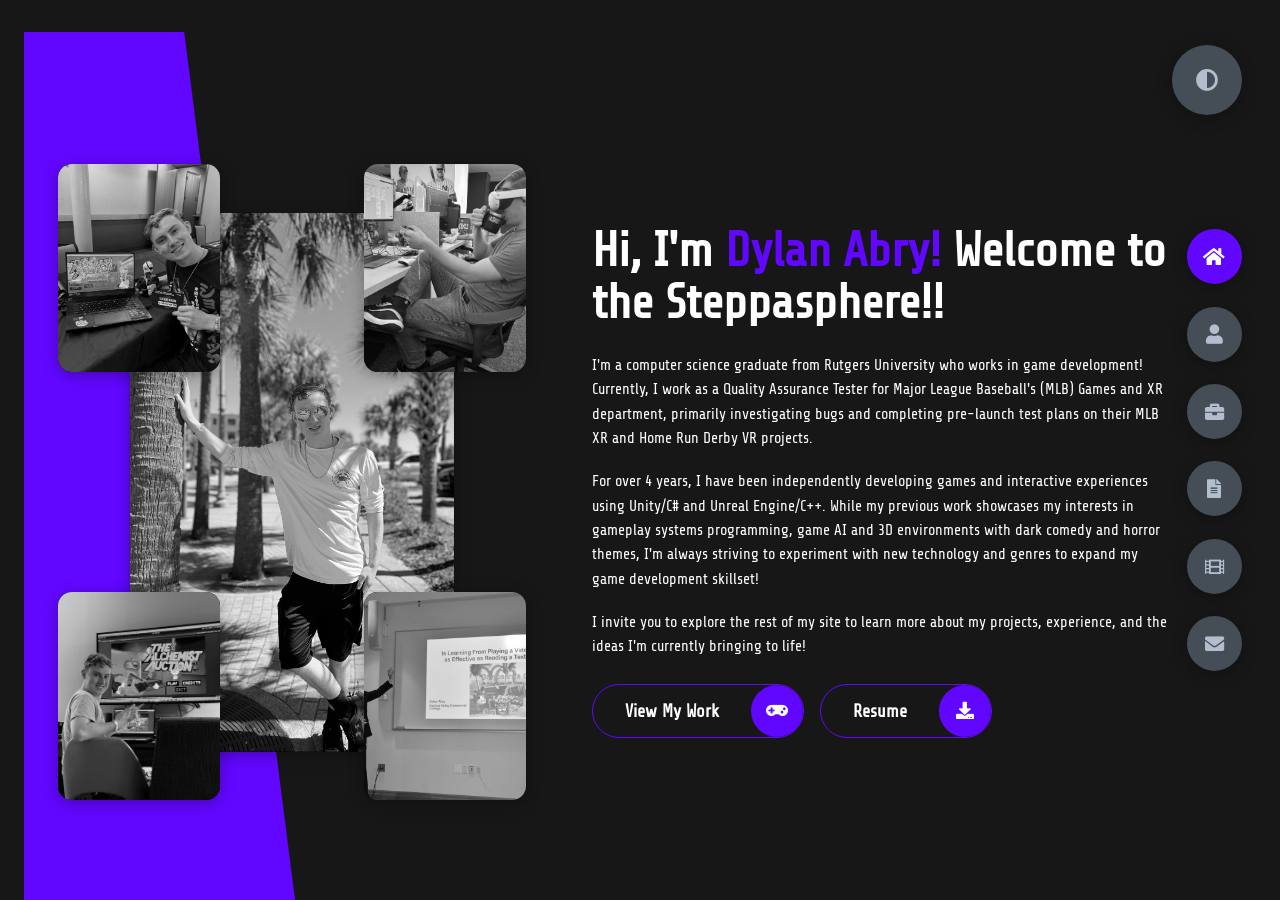
==== index.html @ f8f6b7b7 "Initial Steppasphere portfolio" ====
<!DOCTYPE html>
<html lang="en">

<head>
    <meta charset="UTF-8">
    <meta name="viewport" content="width=device-width, initial-scale=1.0">
    <title>Steppasphere</title>
    <link rel="stylesheet" href="styles/styles.css">
    <link rel="preconnect" href="https://fonts.googleapis.com">
    <link rel="preconnect" href="https://fonts.gstatic.com" crossorigin>
    <link rel="stylesheet" href="https://cdnjs.cloudflare.com/ajax/libs/font-awesome/5.15.4/css/all.min.css">
    <link href="https://fonts.googleapis.com/css2?family=Share+Tech&display=swap" rel="stylesheet">
</head>

<body class="main-content">
    <header class="section sec1 header active" id="home">
        <div class="header-content">
            <div class="left-header">
                <div class="h-shape"></div>

                <div class="photo-collage">
                    <div class="image main-image">
                        <img src="img/hero.jpeg" alt="Dylan Abry">
                    </div>

                    <div class="image secondary-image image-two">
                        <img src="img/AssassinAuctionAward.jpeg" alt="Dylan Abry">
                    </div>

                    <div class="image secondary-image image-three">
                        <img src="img/LockedInAtMLB.PNG" alt="Dylan Abry">
                    </div>
                    <div class="image secondary-image image-four">
                        <img src="img/Capstone.jpg" alt="Dylan Abry">
                    </div>
                    <div class="image secondary-image image-five">
                        <img src="img/AlchemistAuctionHotel.jpeg" alt="Dylan Abry">
                    </div>
                </div>
            </div>
            <div class="right-header">
                <h1 class="name">
                    Hi, I'm <span>Dylan Abry!</span> Welcome to the Steppasphere!!
                </h1>
                <p>
                    I'm a computer science graduate from Rutgers University who works in game development!
                    Currently, I work as a Quality Assurance Tester for Major League Baseball's (MLB) Games and XR
                    department, primarily
                    investigating bugs and completing pre-launch test plans on their MLB XR and Home Run Derby VR
                    projects.

                </p>
                <p>
                    For over 4 years, I have been independently developing games and interactive experiences
                    using Unity/C# and Unreal Engine/C++. While my previous work showcases my interests
                    in gameplay systems programming, game AI and 3D environments with dark comedy and horror
                    themes, I'm always striving to experiment with new technology and genres to expand my game
                    development
                    skillset!
                </p>
                <p>
                    I invite you to explore the rest of my site to learn more about my projects, experience, and the
                    ideas
                    I'm currently bringing to life!
                </p>
                <div class="btn-con">
                    <a href="#portfolio" class="main-btn view-work-btn">
                        <span class="btn-text">View My Work</span>
                        <span class="btn-icon">
                            <i class="fas fa-gamepad"></i>
                        </span>
                    </a>

                    <a href="files/DylanAbryResumeEntry2026.pdf" class="main-btn">
                        <span class="btn-text">Resume</span>
                        <span class="btn-icon">
                            <i class="fas fa-download"></i>
                        </span>
                    </a>
                </div>
            </div>
        </div>
    </header>
    <main>
        <section class="section sec2 about" id="about">
            <div class="main-title">
                <h2>About <span>Me</span><span class="bg-text">My Story</span></h2>
            </div>
            <div class="about-container">
                <div class="left-about">
                    <h4>Point Zero</h4>
                    <p>
                        My journey into game development started as a toddler who pulled every last
                        book off the shelf in my bedroom and scattered them across the floor. One by
                        one, I'd read each book, engaged in its plot and amazed by its artwork. This
                        became the catalyst for my passion for creative media—something that would
                        undergo a long evolution throughout my life, from writing stories to eventually
                        developing games.
                    </p>
                    <br>
                    <p>
                        By the time I was five, I had started moving beyond reading stories and began writing
                        and illustrating my own, viewing creativity as an escape from the stresses of the real
                        world. Every day after finishing my homework, I'd sit at my "work seat"—a corner chair at
                        the dining room table—with a stack of paper, a 64-pack of Crayola crayons, and get to work.
                        That routine gradually changed once I discovered Big Nate comics and became increasingly
                        interested in visual storytelling. Maybe a little too interested: inspired by Nate himself,
                        I started drawing sketches during class, sometimes even of my teachers, occasionally getting
                        myself into trouble—especially during binder checks!
                    </p>
                    <br>
                    <p>
                        Despite earning a reputation among my grade school peers as a class clown because of my desire
                        to give others something to laugh about every day, my creativity was highly valued by those
                        around
                        me. One memory that has always stuck with me happened in second grade, when my teacher gave us a
                        traditional
                        writing assignment and I instead turned in an entire storybook. I hadn't followed the assignment
                        structure, but
                        my classmates became so intrigued by what I'd made that my teacher ended up changing the
                        assignment for everyone
                        into a storybook project. That experience taught me something I've carried with me ever since:
                        there's value in
                        forging your own path, even when it isn't the path you were originally given.

                    </p>
                    <h4>Pressing "Start" on Game Development</h4>
                    <p>
                        From middle school through high school, my creative passion evolved from comic books to
                        animation, but
                        something in my work felt like it was missing... I wanted my experiences to be interactive. The
                        answer
                        to this problem was unexpectedly an activity I had spent much of my childhood doing, but did not
                        know it was a
                        form of creative media until starting at community college: VIDEO GAMES! Video games were
                        ultimately the form of
                        creative media that best matched the experience I wanted users to have with my projects: They
                        tell deep narratives,
                        displayed breathtaking digital visuals, and engaged audiences through their content and
                        interactive gameplay.
                    </p>
                    <br>
                    <p>
                        During my time at Raritan Valley Community College (RVCC), I participated in a life-changing
                        opportunity that introduced me to developing games using the Unity game engine, which was a
                        Capstone Research Project my sophomore year. Mentored by RVCC's game design professor, Professor
                        Bill Crosbie, I spent 10 months developing my first Unity game, Greybeard's Galleon. The project
                        taught players about binary search trees and evaluated the effectiveness of the game's content
                        delivery against a traditional Data Structures textbook. The game featured a simple player
                        controller, 3D objects modeled using ProBuilder,
                        physics/collision systems, and UI dialogue panels, all tools I still use in my games today! By
                        the end of those 10 months, I knew I hadn't just completed my first game—I had pressed "Start"
                        on a journey I wanted to keep pursuing.
                    </p>
                    <h4>Two Minds, One Body</h4>
                    <p>
                        I'm a huge stan of Eminem, and what I admire most about him—outside of his ability to
                        spit bars at record speed—is his inspiring life story. One part of his rise that has always
                        stood out to me is the creation of his "Slim Shady" alter ego, which gave him a creative outlet
                        for the cartoonish, outlandish side of himself that he might not have expressed otherwise.

                    </p>
                    <br>
                    <p>
                        My own alter ego was born during community college, when my peers gave me the nickname "Big
                        Steppa." The name came from my ability to lock in on academic tasks for hours at a time—like
                        finishing a 22-page research paper in one night—as well as my willingness to help classmates
                        prepare for exams.
                    </p>
                    <br>
                    <p>
                        Over time, Big Steppa evolved from a nickname I happily embraced into a persona that allowed my
                        normally introverted self to be bolder, take risks, and create more unfiltered projects. The Big
                        Steppa unlocked the class clown I had previously kept bottled up when creating interactive
                        projects out of concern for how audiences would receive them. That shift began influencing the
                        games I created just as I was preparing to begin my Bachelor's journey at Rutgers University.

                    </p>
                    <h4>Infinite Learning</h4>
                    <p>
                        There is always something new to learn in the ever-evolving game industry, and when I
                        transferred to Rutgers in Fall 2024, I hit the ground running and never looked back. Embracing
                        my Big Steppa alter ego sparked a rush of gameplay and story ideas that I felt compelled to
                        share with the gaming community. During my first semester, I began developing my first
                        independent game, Dine & Dash Dungeon, which featured a twisted plot where the player gets
                        caught attempting to dine and dash and decides to pilfer the chef's funds to pay the bill—or
                        escape to a casino with the money in a bonus challenge!

                    </p>
                    <br>
                    <p>
                        Dine & Dash Dungeon was only the beginning. Across lectures, library trips, and club meetings,
                        much of my time at Rutgers was spent inside Unity—and eventually Unreal Engine—experimenting
                        with unfamiliar systems and finding excuses to incorporate them into new projects. Each game
                        became an opportunity to challenge myself with something I hadn't built before, whether that
                        meant developing increasingly complex gameplay systems, building larger 3D environments,
                        experimenting with game AI, or eventually stepping into VR development.

                    </p>
                    <br>
                    <p>
                        That mindset didn't stop when I graduated. Working professionally in Games and XR for Major
                        League Baseball (MLB) while continuing to develop independent projects has only reinforced how
                        much there still is to learn. I've been able to experience game development from a new
                        perspective by testing projects built by professional teams, while continuing to experiment with
                        my own ideas outside of work.
                    </p>
                    <br>
                    <p>
                        The tools have changed quite a bit since that stack of paper and
                        64-pack of crayons, but the motivation behind them hasn't: I'm still forging my own path,
                        learning something new with every project, and finding new ways to bring my endless imagination
                        to life.
                    </p>
                    <div class="btn-con">
                        <a href="files/DylanAbryResumeEntry2026.pdf" class="main-btn">
                            <span class="btn-text">Resume</span>
                            <span class="btn-icon"><i class="fas fa-download"></i></span>
                        </a>
                    </div>
                </div>
                <div class="about-photos">

                    <!-- Personal photo -->
                    <div class="about-photo">
                        <img src="img/Moi.jpeg" alt="Dylan Abry">
                    </div>
                    <!-- First game development project -->
                    <div class="about-photo">
                        <img src="img/GreybeardsGalleon.png" alt="Greybeard's Galleon game project">
                    </div>

                    <!-- Personal / creative journey -->
                    <div class="about-photo">
                        <img src="img/Fuego.png" alt="Creative project">
                    </div>

                    <!-- Friends / Rutgers -->
                    <div class="about-photo">
                        <img src="img/BdayFriends.jpg" alt="Dylan with friends">
                    </div>

                    <div class="about-photo">
                        <img src="img/Sushi.jpeg" alt="Greybeard's Galleon game project">
                    </div>
                </div>
            </div>
            <h4 class="stat-title">My Journey</h4>
            <div class="timeline">

                <!-- MLB -->
                <div class="timeline-item">
                    <div class="tl-icon">
                        <i class="fas fa-briefcase"></i>
                    </div>

                    <div class="timeline-content">
                        <p class="tl-duration">June 2026 - Present</p>

                        <h5>
                            Quality Assurance Tester
                            <span>Major League Baseball - New York, NY</span>
                        </h5>

                        <p class="timeline-description">
                            - Performed system, regression, and functional testing across MLB game and XR products,
                            including Home Run Derby VR
                            and MLB The Show Mobile, across Meta Quest 3, Google XR, Apple Vision Pro, iPhone, PC,
                            Switch, and PlayStation.
                            <br>
                            - Conducted a variety of edge case tests to discover and reproduce bugs, and established
                            reliable reproduction steps
                            that supported engineering investigation and contributed to a reduction in unexpected
                            application behavior and crashes.
                            <br>
                            - Diagnosed and reproduced long-standing defects that had remained unresolved for months,
                            providing engineers with reliable
                            reproduction steps, technical observations, and supporting evidence through Jira.
                            <br>
                            Executed end-to-end release test plans for MLB XR on Quest, validating functionality and
                            stability of over 50 features, ahead of
                            a successful production launch to the Quest app store.
                            <br>
                            - Assist Brand Compliance Lead with licensing to ensure ballpark, player, and uniform data
                            is accurate and up to date.
                            <br>
                            - <strong>MLB XR</strong>: <strong>51 </strong> bugs discovered and reported
                            <br>
                            - <strong>Home Run Derby VR</strong>: <strong>4 </strong> bugs discovered and reported

                        </p>

                        <div class="timeline-skills">
                            <span>Jira</span>
                            <span>Git / GitHub</span>
                            <span>Unity</span>
                            <span>VR/XR</span>
                            <span>Regression Testing</span>
                            <span>System Testing</span>
                            <span>Analytics Testing</span>
                            <span>Bug Reporting</span>
                            <span>Brand Licensing</span>
                            <span>Meta Quest Developer Hub</span>
                        </div>
                    </div>
                </div>


                <!-- Independent Game Developer -->
                <div class="timeline-item">
                    <div class="tl-icon">
                        <i class="fas fa-gamepad"></i>
                    </div>

                    <div class="timeline-content">
                        <p class="tl-duration">February 2023 - Present</p>

                        <h5>
                            Independent Game Developer
                            <span>Personal Projects</span>
                        </h5>

                        <p class="timeline-description">
                            - Independently completed 8 games and interactive experiences from initial concept through
                            playable builds using Unity/C#
                            and Unreal Engine C++.
                            <br>
                            - Handled the full development process including prototyping, programming, testing,
                            debugging,
                            optimization, and iteration.
                            <br>
                            - Uploaded finished projects to itch.io page for users to download and play for free.
                            <br>
                            - Completed a 10-month long Capstone Research Project where I developed a Unity game,
                            "Greybeard's Galleon",
                            that taught players about the concept of binary search trees and evaluated its effectiveness
                            at content delivery
                            versus a traditional Data Structures textbook.
                        </p>

                        <div class="timeline-skills">
                            <span>Unity</span>
                            <span>C#</span>
                            <span>Unreal Engine 5 </span>
                            <span>C++</span>
                            <span>Blueprint Scripting</span>
                            <span>Gameplay Programming</span>
                            <span>Game AI</span>
                            <span>UI Systems</span>
                            <span>NavMesh</span>
                            <span>Behavior Graphs</span>
                            <span>Testing / Debugging</span>
                            <span>Blender</span>
                            <span>Audacity</span>
                            <span>Git / GitHub</span>
                            <span>Pixel / 3D Animation</span>
                            <span>State Machines</span>
                            <span>Physics Systems</span>
                            <span>Animator Blend Trees</span>
                            <span>XR Interaction Toolkit</span>
                            <span>Object-Oriented Programming</span>
                        </div>
                    </div>
                </div>


                <!-- Create & Learn -->
                <div class="timeline-item">
                    <div class="tl-icon">
                        <i class="fas fa-chalkboard-teacher"></i>
                    </div>

                    <div class="timeline-content">
                        <p class="tl-duration">March 2026 - Present</p>

                        <h5>
                            Game Development Instructor
                            <span>Create & Learn - Palo Alto, CA (Remote)</span>
                        </h5>

                        <p class="timeline-description">
                            - Lead virtual classes on different game development-related coding concepts, including
                            Unity/C#, Roblox Studio/Lua, and Scratch block coding.
                            <br>
                            - Adapt lessons to varying skill levels, guiding students through hands-on projects and
                            problem-solving
                        </p>

                        <div class="timeline-skills">
                            <span>Unity</span>
                            <span>C#</span>
                            <span>Technical Teaching / Mentorship</span>
                            <span>Roblox Studio</span>
                            <span>Lua</span>
                            <span>Scratch</span>
                        </div>
                    </div>
                </div>
                <!-- Castix -->
                <div class="timeline-item">
                    <div class="tl-icon">
                        <i class="fas fa-laptop-code"></i>
                    </div>

                    <div class="timeline-content">
                        <p class="tl-duration">August 2025 - December 2025</p>

                        <h5>
                            Unity Software Developer Intern
                            <span>Castix LLC - Dallas, TX (Remote)</span>
                        </h5>

                        <p class="timeline-description">
                            - Enhanced NPC interaction in a Unity RPG, “Medieval Lands”, improving dialogue flow through
                            UI
                            redesign
                            <br>
                            - Developed and tested gameplay systems via TestFlight and provided feedback to team members
                            using
                            GitHub and Discord.
                        </p>

                        <div class="timeline-skills">
                            <span>Unity</span>
                            <span>C#</span>
                            <span>UI Design / Implementation</span>
                            <span>GitHub</span>
                            <span>Team Collaboration</span>
                        </div>
                    </div>
                </div>
                <!-- Code Ninjas -->
                <div class="timeline-item">
                    <div class="tl-icon">
                        <i class="fas fa-code"></i>
                    </div>

                    <div class="timeline-content">
                        <p class="tl-duration">February 2025 - June 2026</p>

                        <h5>
                            Coding Instructor
                            <span>Code Ninjas - Green Brook, NJ</span>
                        </h5>

                        <p class="timeline-description">
                            - Guide 8 to 15 students per shift in learning to code by developing games across
                            different skill levels, including block coding, JavaScript, and Unity/C#.
                            <br>
                            - Helped my program achieve its <strong>first 3</strong> "Black Belt" students, where I
                            assisted
                            them in developing their own Unity project from concept to final build.
                            <br>
                            - Lead coding camps during the summer in different coding-related activites, including
                            Minecraft modding and MakeCode Arcade block coding.
                        </p>

                        <div class="timeline-skills">
                            <span>Unity</span>
                            <span>C#</span>
                            <span>JavaScript</span>
                            <span>Minecraft Modding / MCreator</span>
                            <span>Teaching / Mentorship</span>
                        </div>
                    </div>
                </div>
            </div>
        </section>
        <section class="section sec3 portfolio" id="portfolio">

            <div class="main-title">
                <h2>
                    Games <span>Portfolio</span>
                    <span class="bg-text">Time to Play!</span>
                </h2>
            </div>

            <p class="portfolio-intro">
                "We all have an unknown finite length of time in this world. Wring out every last drop of uniqueness
                within you before that time expires."

            </p>
            <p class="portfolio-intro-follow">
                This is my mindset towards each project I begin...
            </p>



            <div class="portfolio-filters">
                <button class="filter-btn active-filter" data-filter="all">All</button>
                <button class="filter-btn" data-filter="unity">Unity</button>
                <button class="filter-btn" data-filter="unreal">Unreal</button>
            </div>


            <!-- COMPLETED PROJECTS -->
            <div class="portfolio-section">

                <h3 class="portfolio-section-title">Completed Projects</h3>

                <div class="portfolio-grid">

                    <!-- Project 1 -->
                    <div class="project-card" data-engine="unity">
                        <a href="projects/alchemist-auction.html" class="project-card-link">
                            <div class="project-image">
                                <img src="img/AlchemistAuction.png" alt="Alchemist Auction">
                            </div>

                            <div class="project-content">

                                <div class="project-heading">
                                    <h4>The Alchemist Auction</h4>

                                    <span class="project-status completed">
                                        Completed
                                    </span>
                                </div>

                                <p class="project-type">
                                    3D Exploration / Strategy / Game of Chance / RPG
                                </p>

                                <p class="project-description">
                                    <strong>June 2025 - April 2026</strong>
                                    <br>
                                    Dr. Fleece deFraud is back for revenge in this expanded sequel of The Assassin Auction! 
                                    Explore interactive environments, test your cognitive skills in brain-teasing bonus games, 
                                    strategically bid for world-famous potions, and even fight in an RPG boss battle in this 
                                    astronomically wild adventure!
                                </p>

                                <div class="project-skills">
                                    <span>Unity</span>
                                    <span>C#</span>
                                    <span>State Management</span>
                                    <span>Data Structure Application</span>
                                    <span>Probability Systems</span>
                                    <span>Soundtrap / Audacity</span>
                                    <span>AI / Search Algorithms</span>
                                    <span>Asset Optimization</span>
                                    <span>UI Design / Programming</span>
                                    <span>Event Systems / Interactables</span>
                                    <span>Particle Systems</span>
                                </div>

                            </div>

                        </a>
                    </div>

                    <!-- Project 2 -->
                    <div class="project-card" data-engine="unity">

                        <a href="projects/pyrokour-dojo.html" class="project-card-link">

                            <div class="project-image">
                                <img src="img/PyrokourDojo.png" alt="Pyrokour Dojo">
                            </div>

                            <div class="project-content">

                                <div class="project-heading">
                                    <h4>Pyrokour Dojo</h4>
                                    <span class="project-status completed">
                                        Completed
                                    </span>
                                </div>

                                <p class="project-type">
                                    3D Platformer
                                </p>

                                <p class="project-description">
                                    <strong>January 2026 - April 2026</strong>
                                    <br>
                                    Inspired by the Japanese game show, MXC with a deadly twist, conquer
                                    a 3D obstacle course over a lake of boiling lava! The course features
                                    <strong>7 </strong> obstacles to beat, which you must do in as fast of a
                                    time as you can! This game can be played with a keyboard or a gamepad.
                                    <br>
                                    <br>
                                    Completed for a semester-long project for CS 428 (Intro to Computer Graphics)
                                    at Rutgers University
                                </p>

                                <div class="project-skills">
                                    <span>Unity</span>
                                    <span>C#</span>
                                    <span>Rendering Optimization</span>
                                    <span>Memory Optimization</span>
                                    <span>Physics Systems</span>
                                    <span>Animator Blend Trees</span>
                                    <span>UI Programming</span>
                                    <span>Cinemachine</span>
                                    <span>GitHub</span>
                                    <span>Input System Integration (Gamepad)</span>
                                    <span>Particle Systems</span>
                                </div>

                            </div>

                        </a>
                    </div>


                    <!-- Project 3 -->
                    <div class="project-card" data-engine="unreal">

                        <a href="projects/countess-royale.html" class="project-card-link">

                            <div class="project-image">
                                <img src="img/CountessRoyale.png" alt="Countess Royale">
                            </div>

                            <div class="project-content">

                                <div class="project-heading">
                                    <h4>Countess Royale</h4>
                                    <span class="project-status completed">
                                        Completed
                                    </span>
                                </div>

                                <p class="project-type">
                                    Combat
                                </p>

                                <p class="project-description">
                                    <strong>September 2025 - May 2026</strong>
                                    <br>
                                    This is my first project completed using Unreal Engine and
                                    C++. It gave me an opportunity to experiment and establish a
                                    foundation of understanding in the components and tools Unreal
                                    offers for its users. In the game, roam around a 3D utopian city,
                                    and fight AI-programmed enemy Countesses!
                                </p>

                                <div class="project-skills">
                                    <span>Unreal Engine</span>
                                    <span>Blueprint Scripting</span>
                                    <span>C++</span>
                                    <span>Debugging</span>
                                    <span>AI Behavior Trees</span>
                                    <span>NavMesh</span>
                                    <span>Animation Montage</span>
                                    <span>Combat System</span>
                                    <span>Health / Hazard Systems</span>
                                    <span>UI Widget Design</span>
                                </div>

                            </div>
                        </a>
                    </div>

                    <!-- Project 4 -->
                    <div class="project-card" data-engine="unity">

                        <a href="projects/assassin-auction.html" class="project-card-link">

                            <div class="project-image">
                                <img src="img/AssassinAuction.png" alt="Assassin Auction">
                            </div>

                            <div class="project-content">

                                <div class="project-heading">
                                    <h4>The Assassin Auction</h4>
                                    <span class="project-status completed">
                                        Completed
                                    </span>
                                </div>

                                <p class="project-type">
                                    Strategy / Game of Chance
                                </p>

                                <p class="project-description">
                                    <strong>December 2024 - May 2025</strong>
                                    <br>
                                    Compete against the most feared hitman Fleece deFraud in a strategic auction where you bid for weapons 
                                    of different tiers! Manage your money, take calculated risks, practice your shooting in bonus games, 
                                    and outsmart deFraud across an unpredictable series of bidding rounds.
                                    <br>
                                    Received an award for "Excellence in Design" at the Rutgers
                                    Creation of Game Society's Spring 2025 Scarlet Showcase!
                                </p>

                                <div class="project-skills">
                                    <span>Unity</span>
                                    <span>C#</span>
                                    <span>Probability Systems</span>
                                    <span>Data Structure Application</span>
                                    <span>UI Design / Programming</span>
                                    <span>Audacity</span>
                                    <span>Score System</span>
                                    <span>Unity 3D Lighting</span>
                                    <span>Asset Optimization</span>
                                    <span>Player Data Persistence</span>
                                </div>
                            </div>

                        </a>
                    </div>

                    <!-- Project 5 -->
                    <div class="project-card" data-engine="unity">

                        <a href="projects/bonus-game-blitz.html" class="project-card-link">

                            <div class="project-image">
                                <img src="img/BonusGameBlitz.png" alt="Bonus Game Blitz">
                            </div>

                            <div class="project-content">

                                <div class="project-heading">
                                    <h4>Bonus Game Blitz</h4>
                                    <span class="project-status completed">
                                        Completed
                                    </span>
                                </div>

                                <p class="project-type">
                                    Arcade Speed Run / Interactive Fiction
                                </p>

                                <p class="project-description">
                                    <strong>April 2026</strong>
                                    <br>
                                    A timed arcade game that challenges the player to complete the four bonus 
                                    games in The Alchemist Auction across three levels of difficulty. Obtain limited 
                                    access to the Completionist Cave while attempting to rack up as high of a score as possible 
                                    in this epic 15-minute experience!
                                </p>

                                <div class="project-skills">
                                    <span>Unity</span>
                                    <span>C#</span>
                                    <span>Score System</span>
                                    <span>Player Data Persistence</span>
                                    <span>UI Design / Programming</span>
                                    <span>Time System</span>
                                    <span>First-Person Controller</span>
                                    <span>Testing / Debugging</span>
                                </div>
                            </div>

                        </a>
                    </div>

                    <!-- Project 6 -->
                    <div class="project-card" data-engine="unity">

                        <a href="projects/dine-dash-dungeon.html" class="project-card-link">
                            <div class="project-image">
                                <img src="img/DineDashDungeon.png" alt="Dine And Dash Dungeon">
                            </div>

                            <div class="project-content">

                                <div class="project-heading">
                                    <h4>Dine & Dash Dungeon</h4>
                                    <span class="project-status completed">
                                        Completed
                                    </span>
                                </div>

                                <p class="project-type">
                                    3D Horror Puzzle
                                </p>

                                <p class="project-description">
                                    <strong>August 2024 - October 2024</strong>
                                    <br>
                                    After getting thrown in a dungeon for attempting to dine and dash, you plan 
                                    to obtain the cash for your meal by breaking into a locked safe. However, be cautious... 
                                    if caught by Chef Scarver, there will be deadly consequences!
                                </p>

                                <div class="project-skills">
                                    <span>Unity</span>
                                    <span>C#</span>
                                    <span>Unity 3D Animation</span>
                                    <span>UI Design / Programming</span>
                                    <span>Event Systems / Interactables</span>
                                    <span>First-Person Controller</span>
                                    <span>Game System / Puzzle Design</span>
                                    <span>Gameplay Programming</span>
                                    <span>Text Input System</span>
                                    <span>State Management</span>
                                </div>
                            </div>

                        </a>

                    </div>

                    <!-- Project 7 -->
                    <div class="project-card" data-engine="unity">

                        <a href="projects/big-steppa.html" class="project-card-link">
                            <div class="project-image">
                                <img src="img/BigSteppa.png" alt="Big Steppa">
                            </div>

                            <div class="project-content">

                                <div class="project-heading">
                                    <h4>The Big Steppa</h4>
                                    <span class="project-status completed">
                                        Completed
                                    </span>
                                </div>

                                <p class="project-type">
                                    Role Playing
                                </p>

                                <p class="project-description">
                                    <strong>October 2024</strong>
                                    <br>
                                    An RPG that was developed on Unity in a weekend for the Rutgers
                                    Creation of Game Society's Fall 2024 Scarlet Game Jam. Strategically
                                    fight as Big Steppa (AKA me!) against a massive spider, that uses
                                    random bid probabilities to drop different attacks on you!
                                    <br>
                                    <br>
                                    Received an award for being the most "Unique / Funny" game in the competition!
                                </p>

                                <div class="project-skills">
                                    <span>Unity</span>
                                    <span>C#</span>
                                    <span>Probability Systems</span>
                                    <span>Game System Design</span>
                                    <span>State Management</span>
                                    <span>UI Design / Programming</span>
                                    <span>Unity 3D Animation</span>
                                    <span>Unity Video</span>
                                </div>
                            </div>
                        </a>

                    </div>

                    <!-- Project 8 -->
                    <div class="project-card" data-engine="unity">

                        <a href="projects/malnutritious-matcher.html" class="project-card-link">
                            <div class="project-image">
                                <img src="img/MrMondomouthsMalnutritiousMatcher.png"
                                    alt="Mr Mondomouths Malnutritious Matcher">
                            </div>

                            <div class="project-content">

                                <div class="project-heading">
                                    <h4>Mr. Mondomouth's Malnutritious Matcher</h4>
                                    <span class="project-status completed">
                                        Completed
                                    </span>
                                </div>

                                <p class="project-type">
                                    Strategy / Card Game
                                </p>

                                <p class="project-description">
                                    <strong>November 2025 - December 2025</strong>
                                    <br>
                                    Create the grossest food combinations you could imagine against an AI-programmed CPU
                                    in this card game! Using search algorithms including a heuristic search and finding
                                    disjoint pairs, Mr. Mondomouth will use the same strategies as a human player,
                                    making him
                                    a difficult challenge to beat.
                                    <br>
                                    Completed for a semester-long project for CS 440 (Intro to Artificial Intelligence)
                                    at Rutgers University
                                </p>

                                <div class="project-skills">
                                    <span>Unity</span>
                                    <span>C#</span>
                                    <span>Game System Design</span>
                                    <span>State Management</span>
                                    <span>AI / Search Algorithms</span>
                                    <span>UI Design / Implementation</span>
                                    <span>GitHub</span>
                                </div>
                            </div>
                        </a>
                    </div>
                </div>

            </div>



            <!-- IN THE WORKS -->
            <div class="portfolio-section in-progress-section">

                <h3 class="portfolio-section-title">In the Works</h3>

                <p class="portfolio-section-description">
                    Got some cool experiences on the way! Stay tuned...
                </p>

                <div class="portfolio-grid">

                    <!-- Wuvlie Warfare -->
                    <div class="project-card" data-engine="unity">

                        <a href="projects/wuvlie-warfare.html" class="project-card-link">
                            <div class="project-image">
                                <img src="img/wuvlie-warfare.jpg" alt="Wuvlie Warfare">
                            </div>

                            <div class="project-content">

                                <div class="project-heading">
                                    <h4>Wuvlie Warfare</h4>

                                    <span class="project-status in-development">
                                        In Development
                                    </span>
                                </div>

                                <p class="project-type">
                                    VR Arcade Shooter
                                </p>

                                <p class="project-description">
                                    <strong>July 2026 - November 2026 (Expected)</strong>
                                </p>

                                <div class="project-skills">
                                    <span>Unity</span>
                                    <span>C#</span>
                                    <span>VR/XR Interaction Toolkit</span>
                                    <span>AI Behavior Graphs</span>
                                    <span>NavMesh</span>
                                    <span>Blender</span>
                                </div>
                            </div>

                        </a>
                    </div>

                    <!-- Satchy's Solo -->
                    <div class="project-card" data-engine="unity">

                        <a href="projects/satchys-solo.html" class="project-card-link">
                            <div class="project-image">
                                <img src="img/SatchysSolo.png" alt="Satchy's Solo">
                            </div>

                            <div class="project-content">

                                <div class="project-heading">
                                    <h4>Satchy's Solo</h4>

                                    <span class="project-status in-development">
                                        In Development
                                    </span>
                                </div>

                                <p class="project-type">
                                    2D Platformer
                                </p>

                                <p class="project-description">
                                    <strong>May 2026 - TBD</strong>
                                </p>

                                <div class="project-skills">
                                    <span>Unity</span>
                                    <span>C#</span>
                                    <span>State Management</span>
                                    <span>Aseprite</span>
                                </div>

                            </div>
                        </a>

                    </div>


                    <!-- FAFOHouse -->
                    <div class="project-card" data-engine="unreal">

                        <a href="projects/fafohouse.html" class="project-card-link">

                            <div class="project-image">
                                <img src="img/FAFOHouse.png" alt="FAFOHouse">
                            </div>

                            <div class="project-content">

                                <div class="project-heading">
                                    <h4>Fierce deFraud's FAFOHouse</h4>

                                    <span class="project-status in-development">
                                        In Development
                                    </span>
                                </div>

                                <p class="project-type">
                                    3D Exploration / Environment
                                </p>

                                <p class="project-description">
                                    <strong>June 2026 - TBD</strong>
                                </p>

                                <div class="project-skills">
                                    <span>Unreal Engine</span>
                                    <span>Blueprint Scripting</span>
                                    <span>Environment Design</span>
                                </div>

                            </div>
                        </a>
                    </div>

                </div>

            </div>
        </section>
        <section class="section sec4" id="blogs">
            <div class="blogs-content">
                <div class="main-title">
                    <h2>Steppa <span>Spotlight</span><span class="bg-text">My Blogs</span></h2>
                </div>
                <div class="blogs">
                    <div class="blog">
                        <img src="img/MLBOffice.jpeg" alt="">
                        <div class="blog-text">
                            <h4>
                                Reflection: My Experience Working as a QA Tester for MLB
                            </h4>
                            <p>
                                Coming Soon!
                            </p>
                        </div>
                    </div>
                </div>
            </div>
        </section>
        <section class="section sec5 animations" id="animations">

            <div class="main-title">
                <h2>
                    Dylan<span>imations</span>
                    <span class="bg-text">My Cinema</span>
                </h2>
            </div>

            <p class="animations-intro">
                Take a rest from exploring the Steppasphere and immerse yourself in a small animated movie!
            </p>

            <div class="animation-grid">

                <!-- Animation 1 -->
                <div class="animation-card">

                    <div class="animation-video">
                        <video controls preload="metadata">
                            <source src="animations/Skiksraceinspace(1).mp4" type="video/mp4">
                        </video>
                    </div>

                    <div class="animation-content">

                        <div class="animation-heading">
                            <h4>Skiks in: The Race in Space</h4>
                            <span class="animation-type">
                                Claymation
                            </span>
                        </div>

                        <p class="animation-description">
                            In this fun claymation adventure (1024 total pictures taken!), Skiks Sleddington, a penguin
                            who enjoys racing, builds a rocket to enter a snow race on the moon! Can he best the
                            conniving
                            snowceror Lanucious to take home the $10 million prize?
                            <br>
                            <strong>Role:</strong> Independent Writer / Animator / Editor
                        </p>

                        <div class="animation-skills">
                            <span>StopMotion Studios</span>
                            <span>FlipaClip</span>
                            <span>iMovie</span>
                        </div>

                    </div>

                </div>


                <!-- Animation 2 -->
                <div class="animation-card">

                    <div class="animation-video">
                        <video controls preload="metadata">
                            <source src="animations/Eiranim - Made With Clipchamp 1.mp4" type="video/mp4">
                        </video>
                    </div>

                    <div class="animation-content">

                        <div class="animation-heading">
                            <h4>The Elephant in the Room</h4>
                            <span class="animation-type">
                                3D Programmed Animation
                            </span>
                        </div>

                        <p class="animation-description">
                            RM Tridus, an elderly man and retired explorer, shares the story of how he obtained his
                            most prized possession, the golden elephant. Join Tridus on his quest, as he encounters
                            sharks, monkeys, ghosts, and other surprises in this 3D-programmed adventure!
                            <br>
                            <strong>Role:</strong> Independent Writer / Animator / Editor
                        </p>

                        <div class="animation-skills">
                            <span>Alice 3</span>
                            <span>iMovie</span>
                        </div>

                    </div>

                </div>
                <!-- Animation 3 -->
                <div class="animation-card">

                    <div class="animation-video">
                        <video controls preload="metadata">
                            <source src="animations/Draggodactyl.mov" type="video/mp4">
                        </video>
                    </div>

                    <div class="animation-content">

                        <div class="animation-heading">
                            <h4>Draggodactyl</h4>
                            <span class="animation-type">
                                3D Programmed Animation
                            </span>
                        </div>

                        <p class="animation-description">
                            Officer Holley, a young police officer in the town of Sol Logenas, is being trained on his
                            first day of work by the foolish and unproductive Officer Wood. However, when the occurence
                            of both a bank robbery and the return of the monster Draggodactyl put the town in danger,
                            Officer Holley's courage and skills are put to the ultimate test!
                            <br>
                            <strong>Team Members:</strong> Kody Pino, Shaun Jeter
                            <br>
                            <strong>Role:</strong> Co-writer / Co-animator / Editor
                        </p>

                        <div class="animation-skills">
                            <span>Alice 3</span>
                            <span>iMovie</span>
                        </div>

                    </div>

                </div>
                <!-- Animation 4 -->
                <div class="animation-card">

                    <div class="animation-video">
                        <video controls preload="metadata">
                            <source src="animations/Img 1242.mp4" type="video/mp4">
                        </video>
                    </div>

                    <div class="animation-content">

                        <div class="animation-heading">
                            <h4>The Safe!</h4>
                            <span class="animation-type">
                                2D Animation
                            </span>
                        </div>

                        <p class="animation-description">
                            A poor, exhausted butler lies on the lawn, dreaming of becoming rich. Little does he
                            know his dream soon comes true when two dim-witted criminals, Reggie Ruggeds and Bobert
                            Bovine lose a safe they heisted from the national bank!
                            <br>
                            <strong>Role:</strong> Independent Writer / Animator / Editor
                        </p>

                        <div class="animation-skills">
                            <span>FlipaClip</span>
                            <span>iMovie</span>
                        </div>

                    </div>

                </div>
                <!-- Animation 5 -->
                <div class="animation-card">

                    <div class="animation-video">
                        <video controls preload="metadata">
                            <source src="animations/My Movie.mp4" type="video/mp4">
                        </video>
                    </div>

                    <div class="animation-content">

                        <div class="animation-heading">
                            <h4>Finding Mrs. Switch</h4>
                            <span class="animation-type">
                                Stop Motion Animation
                            </span>
                        </div>

                        <p class="animation-description">
                            After an exhausting day, Mr. Switch comes home to rest in bed. However, upon realizing his
                            wife is missing, he ventures out on a journey to find her and bring her home!
                            <br>
                            <strong>Role:</strong> Independent Writer / Animator / Editor
                        </p>

                        <div class="animation-skills">
                            <span>StopMotion Studios</span>
                            <span>iMovie</span>
                        </div>

                    </div>

                </div>
                <!-- Animation 6 -->
                <div class="animation-card">

                    <div class="animation-video">
                        <video controls preload="metadata">
                            <source src="animations/Coneundrum.mp4" type="video/mp4">
                        </video>
                    </div>

                    <div class="animation-content">

                        <div class="animation-heading">
                            <h4>Skiks and Nello in: The Cone-undrum</h4>
                            <span class="animation-type">
                                Claymation
                            </span>
                        </div>

                        <p class="animation-description">
                            It was a regular day for Skiks Sleddington the penguin, who was racing down a hill when he
                            suddenly comes across a ice cream named Nello, missing his cone body. Willing to help, Skiks
                            and Nello
                            speed around Snowcap Isle, searching for the missing cone body in this fun little
                            claymation!
                            <br>
                            <strong>Role:</strong> Independent Writer / Animator / Editor
                        </p>

                        <div class="animation-skills">
                            <span>StopMotion Studios</span>
                            <span>iMovie</span>
                        </div>

                    </div>

                </div>

            </div>

        </section>
        <section class="section sec6 contact" id="contact">
            <div class="contact-container">

                <div class="main-title">
                    <h2>
                        Contact <span>Me</span>
                        <span class="bg-text">Get In Touch</span>
                    </h2>
                </div>

                <div class="contact-content-container">

                    <!-- LEFT SIDE -->
                    <div class="left-contact">

                        <h4>Let's Connect!</h4>

                        <p class="contact-description">
                            Have a project, opportunity, or game development idea you'd like
                            to discuss? Feel free to reach out! I'm always interested in
                            connecting with developers, studios, and other creators.
                        </p>

                        <div class="contact-info">

                            <div class="contact-item">
                                <div class="icon">
                                    <i class="fas fa-map-marker-alt"></i>
                                </div>

                                <div class="contact-details">
                                    <span>Location</span>
                                    <p>New York Metropolitan Area</p>
                                </div>
                            </div>

                            <div class="contact-item">
                                <div class="icon">
                                    <i class="fas fa-envelope"></i>
                                </div>

                                <div class="contact-details">
                                    <span>Email</span>
                                    <p>dylanabry1206@gmail.com</p>
                                </div>
                            </div>

                        </div>

                        <div class="contact-icons">

                            <a href="https://github.com/DylanAbry" target="_blank" aria-label="GitHub">
                                <i class="fab fa-github"></i>
                            </a>

                            <a href="https://www.linkedin.com/in/dylan-abry-a09531288/" target="_blank"
                                aria-label="LinkedIn">
                                <i class="fab fa-linkedin-in"></i>
                            </a>

                            <a href="https://dylanabry.itch.io" target="_blank" aria-label="Itch.io">
                                <i class="fas fa-gamepad"></i>
                            </a>

                        </div>

                    </div>


                    <!-- RIGHT SIDE -->
                    <div class="right-contact">

                        <form action="https://formspree.io/f/mnpqllje" method="POST" class="contact-form">

                            <div class="input-control i-c-2">
                                <input type="text" name="name" required placeholder="Your Name">

                                <input type="email" name="email" required placeholder="Your Email">
                            </div>

                            <div class="input-control">
                                <input type="text" name="subject" required placeholder="Subject">
                            </div>

                            <div class="input-control">
                                <textarea name="message" rows="8" required
                                    placeholder="Tell me what you'd like to talk about..."></textarea>
                            </div>

                            <div class="submit-btn">

                                <button type="submit" class="contact-submit">
                                    <span>Send Message</span>
                                    <i class="fas fa-paper-plane"></i>
                                </button>

                            </div>

                        </form>

                    </div>

                </div>

            </div>
        </section>
    </main>

    <div class="controls">
        <div class="control control-1 active-btn" data-id="home">
            <i class="fas fa-home"></i>
        </div>
        <div class="control control-2" data-id="about">
            <i class="fas fa-user"></i>
        </div>
        <div class="control control-3" data-id="portfolio">
            <i class="fas fa-briefcase"></i>
        </div>
        <div class="control control-4" data-id="blogs">
            <i class="fas fa-file-alt"></i>
        </div>
        <div class="control control-5" data-id="animations">
            <i class="fas fa-film"></i>
        </div>
        <div class="control control-6" data-id="contact">
            <i class="fas fa-envelope"></i>
        </div>
    </div>

    <div class="theme-btn">
        <i class="fas fa-adjust"></i>
    </div>
    <script src="app.js"></script>
</body>

</html>
---- styles/styles.css ----
* {
  margin: 0;
  padding: 0;
  box-sizing: border-box;
  list-style: none;
}

:root {
  --color-primary: #171717;
  --color-secondary: #6207ff;
  --color-white: #FFFFFF;
  --color-black: #000;
  --color-grey0: #f8f8f8;
  --color-grey-1: #dbe1e8;
  --color-grey-2: #b2becd;
  --color-grey-3: #6c7983;
  --color-grey-4: #454e56;
  --color-grey-5: #f4f5f8;
  --color-grey-6: #12181b;
  --br-sm-2: 14px;
  --box-shadow-1: 0 3px 15px rgba(0, 0, 0, 0.3);
}

.light-mode {
  --color-primary: #f9fafd;
  --color-secondary: #6207ff;
  --color-white: #191d2b;
  --color-black: #000;
  --color-grey0: #ffffff;
  --color-grey-1: #2a2e35;
  --color-grey-2: #454e56;
  --color-grey-3: #6c7983;
  --color-grey-4: #dbe1e8;
  --color-grey-5: #ffffff;
  --color-grey-6: #51535a;
}

body {
  background-color: var(--color-primary);
  font-family: "Share Tech", sans-serif;
  font-size: 1.1rem;
  color: var(--color-white);
  transition: all 0.4s ease-in-out;
}

a {
  display: inline-block;
  text-decoration: none;
  color: inherit;
  font-family: inherit;
}

header {
  height: 100vh;
  color: var(--color-white);
  overflow: hidden;
}

section {
  min-height: 100vh;
  width: 100%;
  position: absolute;
  left: 0;
  top: 0;
  padding: 3rem 18rem;
}

.section {
  transform: translateY(-100%) scale(0);
  transition: all 0.4s ease-in-out;
  background-color: var(--color-primary);
}

.sec1 {
  display: none;
  transform: translateY(0) scale(1);
  background-color: var(--color-primary);
}

.sec2 {
  display: none;
  transform: translateY(0) scale(1);
  background-color: var(--color-primary);
}

.sec3 {
  display: none;
  transform: translateY(0) scale(1);
  background-color: var(--color-primary);
}

.sec4 {
  display: none;
  transform: translateY(0) scale(1);
  background-color: var(--color-primary);
}

.sec5 {
  display: none;
  transform: translateY(0) scale(1);
  background-color: var(--color-primary);
}

.sec6 {
  display: none;
  transform: translateY(0) scale(1);
  background-color: var(--color-primary);
}

.active {
  display: block;
  animation: scaleAnim 1s ease-in-out;
}
@keyframes scaleAnim {
  0% {
    transform: translateY(-100%) scaleY(0);
  }
  100% {
    transform: translateY(0) scaleY(1);
  }
}

.controls {
  position: fixed;
  z-index: 10;
  top: 50%;
  right: 3%;
  display: flex;
  flex-direction: column;
  align-items: center;
  justify-content: center;
  transform: translateY(-50%);
}
.controls .active-btn {
  background-color: var(--color-secondary) !important;
  transition: all 0.4s ease-in-out;
}
.controls .active-btn i {
  color: var(--color-white) !important;
}
.controls .control {
  padding: 1rem;
  cursor: pointer;
  background-color: var(--color-grey-4);
  width: 55px;
  height: 55px;
  border-radius: 50%;
  display: flex;
  justify-content: center;
  align-items: center;
  margin: 0.7rem 0;
  box-shadow: var(--box-shadow-1);
}
.controls .control i {
  font-size: 1.2rem;
  color: var(--color-grey-2);
  pointer-events: none;
}

.theme-btn {
  top: 5%;
  right: 3%;
  width: 70px;
  height: 70px;
  border-radius: 50%;
  background-color: var(--color-grey-4);
  cursor: pointer;
  position: fixed;
  display: flex;
  justify-content: center;
  align-items: center;
  box-shadow: 0 3px 15px rgba(0, 0, 0, 0.3);
  transition: all 0.1s ease-in-out;
}
.theme-btn:active {
  transform: translateY(-3px);
}
.theme-btn i {
  font-size: 1.4rem;
  color: var(--color-grey-2);
  pointer-events: none;
}

/* Header content*/
.header-content {
  display: grid;
  grid-template-columns: 1fr 1fr;
  min-height: 100vh;
  align-items: center;
  gap: 3rem;
  padding: 2rem 7rem 2rem 2rem;
}
.header-content .left-header {
  display: flex;
  align-items: center;
  justify-content: center;
  position: relative;
  height: 100vh;
}
.header-content .left-header .h-shape {
  transition: all 0.4s ease-in-out;
  width: 65%;
  height: 100%;
  background-color: var(--color-secondary);
  position: absolute;
  left: 0;
  top: 0;
  z-index: -1;
  clip-path: polygon(0 0, 46% 0, 79% 100%, 0% 100%);
}
.header-content .left-header .photo-collage {
  position: relative;
  width: 80%;
  height: 72vh;
  max-height: 760px;
  min-height: 560px;
}
.header-content .left-header .image {
  overflow: hidden;
  border-radius: var(--br-sm-2);
  background-color: var(--color-black);
  box-shadow: var(--box-shadow-1);
}
.header-content .left-header .image img {
  width: 100%;
  height: 100%;
  -o-object-fit: cover;
     object-fit: cover;
  transition: all 0.4s ease-in-out;
  filter: grayscale(100%);
}
.header-content .left-header .image img:hover {
  filter: grayscale(0);
}
.header-content .left-header .main-image {
  position: absolute;
  width: 72%;
  height: 88%;
  left: 50%;
  top: 50%;
  transform: translate(-50%, -50%);
  z-index: 1;
}
.header-content .left-header .secondary-image {
  position: absolute;
  width: 36%;
  height: 34%;
  z-index: 2;
}
.header-content .left-header .image-two {
  left: -2%;
  top: -2%;
}
.header-content .left-header .image-three {
  right: -2%;
  top: -2%;
}
.header-content .left-header .image-four {
  right: -2%;
  bottom: -2%;
}
.header-content .left-header .image-five {
  left: -2%;
  bottom: -2%;
}
.header-content .right-header {
  display: flex;
  flex-direction: column;
  justify-content: center;
  max-width: 720px;
  padding-right: 2rem;
}
.header-content .right-header .name {
  font-size: clamp(2.8rem, 3.4vw, 4rem);
  line-height: 1.08;
  margin-bottom: 1.5rem;
}
.header-content .right-header .name span {
  color: var(--color-secondary);
}
.header-content .right-header p {
  font-size: clamp(0.95rem, 1.05vw, 1.1rem);
  line-height: 1.75;
  margin: 0 0 1.5rem;
}
.header-content .right-header p:last-of-type {
  margin-bottom: 0;
}

@media screen and (max-width: 1400px) {
  .header-content {
    grid-template-columns: 0.95fr 1.05fr;
    gap: 2rem;
    padding: 2rem 6rem 2rem 1.5rem;
  }
  .header-content .left-header .photo-collage {
    width: 84%;
    height: 68vh;
    min-height: 500px;
  }
  .header-content .right-header {
    padding-right: 1rem;
  }
  .header-content .right-header .name {
    font-size: 3rem;
  }
  .header-content .right-header p {
    font-size: 0.95rem;
    line-height: 1.6;
    margin-bottom: 1.2rem;
  }
}
@media screen and (max-width: 1000px) {
  header {
    height: auto;
    min-height: 100vh;
    overflow: visible;
  }
  .header-content {
    grid-template-columns: 1fr;
    min-height: auto;
    gap: 3rem;
    padding: 5rem 5rem 4rem 2rem;
  }
  .header-content .left-header {
    height: 650px;
  }
  .header-content .left-header .photo-collage {
    width: min(70%, 620px);
    height: 580px;
    min-height: 0;
  }
  .header-content .right-header {
    max-width: 760px;
    margin: 0 auto;
    padding-right: 0;
  }
  .header-content .right-header .name {
    font-size: 2.8rem;
  }
}
@media screen and (max-width: 600px) {
  .header-content {
    padding: 4rem 1.5rem 6rem;
  }
  .header-content .left-header {
    height: 470px;
  }
  .header-content .left-header .photo-collage {
    width: 90%;
    height: 420px;
  }
  .header-content .right-header .name {
    font-size: 2.2rem;
  }
  .header-content .right-header p {
    font-size: 0.95rem;
    line-height: 1.6;
  }
}
/* About*/
#about {
  padding: 3rem 8rem 5rem 7rem;
}

.about-container {
  display: grid;
  grid-template-columns: 1.15fr 1fr;
  gap: 2.5rem;
  align-items: start;
  padding-top: 3rem;
  padding-bottom: 5rem;
}
.about-container .left-about {
  padding-right: 0;
}
.about-container .left-about h4 {
  font-size: 1.8rem;
  text-transform: uppercase;
  margin-bottom: 1rem;
}
.about-container .left-about p {
  font-size: 1rem;
  line-height: 1.6;
  margin-bottom: 1rem;
  color: var(--color-grey-1);
}
.about-container .left-about .btn-con {
  margin-top: 2rem;
}
.about-container .left-about h4 {
  font-size: 1.8rem;
  margin-top: 2rem;
  margin-bottom: 1rem;
}
.about-container .left-about h4:first-child {
  margin-top: 0;
}

.about-photos {
  display: flex;
  flex-direction: column;
  gap: 10rem;
  width: 100%;
  max-width: 500px;
  margin: 0 auto;
}

.about-photo {
  width: 100%;
  height: 300px;
  overflow: hidden;
  border-radius: 14px;
  box-shadow: var(--box-shadow-1);
}
.about-photo img,
.about-photo video {
  width: 100%;
  height: 100%;
  display: block;
  -o-object-fit: cover;
     object-fit: cover;
}
.about-photo img {
  transition: transform 0.4s ease-in-out;
}
.about-photo:hover img {
  transform: scale(1.04);
}

.about-stats {
  padding-bottom: 4rem;
}
.about-stats .progress-bars {
  display: grid;
  grid-template-columns: repeat(2, 1fr);
  grid-gap: 2rem;
}
.about-stats .progress-bars .progress-bar {
  display: flex;
  flex-direction: column;
}
.about-stats .progress-bars .progress-bar .prog-title {
  text-transform: uppercase;
  font-weight: 500;
}
.about-stats .progress-bars .progress-bar .progress-con {
  display: flex;
  align-items: center;
}
.about-stats .progress-bars .progress-bar .progress-con .prog-text {
  color: var(--color-grey-3);
}
.about-stats .progress-bars .progress-bar .progress-con .progress {
  width: 100%;
  height: 0.45rem;
  background-color: var(--color-grey-4);
  margin-left: 1rem;
  position: relative;
}
.about-stats .progress-bars .progress-bar .progress-con .progress span {
  position: absolute;
  top: 0;
  left: 0;
  height: 100%;
  background-color: var(--color-secondary);
  transition: all 0.4s ease-in-out;
  width: 60%;
}
.about-stats .progress-bars .progress-bar .progress-con .progress .c-sharp {
  width: 90%;
}

.stat-title {
  text-transform: uppercase;
  font-size: 1.4rem;
  text-align: center;
  padding: 3.5rem 0;
  position: relative;
}
.stat-title::before {
  content: "";
  position: absolute;
  left: 50%;
  top: 0;
  width: 40%;
  height: 1px;
  background-color: var(--color-grey-5);
  transform: translateX(-50%);
}

/* Timeline */
.timeline {
  width: 100%;
  max-width: 1050px;
  margin: 0 auto;
  padding: 2rem 0 5rem;
}
.timeline .timeline-item {
  position: relative;
  padding-left: 5rem;
  padding-bottom: 4rem;
}
.timeline .timeline-item::before {
  content: "";
  position: absolute;
  left: 24px;
  top: 0;
  width: 2px;
  height: 100%;
  background-color: var(--color-grey-5);
}
.timeline .timeline-item:last-child::before {
  display: none;
}
.timeline .timeline-item .tl-icon {
  position: absolute;
  left: 0;
  top: 0;
  width: 50px;
  height: 50px;
  background-color: var(--color-secondary);
  border-radius: 50%;
  display: flex;
  align-items: center;
  justify-content: center;
  z-index: 2;
}
.timeline .timeline-item .tl-icon i {
  font-size: 1.3rem;
}
.timeline .timeline-item .timeline-content {
  padding-left: 1rem;
}
.timeline .timeline-item .tl-duration {
  display: inline-block;
  padding: 0.35rem 0.8rem;
  margin-bottom: 0.8rem;
  background-color: var(--color-grey-5);
  border-radius: 20px;
  font-size: 0.8rem;
  text-transform: uppercase;
  font-weight: 500;
  color: rgb(31, 31, 31);
}
.timeline .timeline-item h5 {
  margin: 0;
  padding: 0;
  font-size: 1.4rem;
  font-weight: 600;
  text-transform: uppercase;
}
.timeline .timeline-item h5 span {
  display: block;
  margin-top: 0.3rem;
  color: var(--color-grey-2);
  font-size: 1.1rem;
  font-weight: 500;
}
.timeline .timeline-item .timeline-description {
  margin-top: 1rem;
  max-width: 750px;
  color: var(--color-grey-2);
  line-height: 1.7;
}
.timeline .timeline-item .timeline-skills {
  display: flex;
  flex-wrap: wrap;
  gap: 0.6rem;
  margin-top: 1.2rem;
}
.timeline .timeline-item .timeline-skills span {
  padding: 0.4rem 0.8rem;
  border: 1px solid var(--color-secondary);
  border-radius: 20px;
  font-size: 0.8rem;
  font-weight: 500;
}

/*Portfolios*/
.portfolio {
  padding-bottom: 5rem;
}
.portfolio .portfolio-intro {
  text-align: center;
  max-width: 700px;
  margin: 1rem auto 1.5rem;
  line-height: 1.7;
  color: var(--color-grey-2);
}
.portfolio .portfolio-intro-follow {
  text-align: center;
  max-width: 700px;
  margin: 1rem auto 1.5rem;
  line-height: 1.7;
  color: var(--color-grey-2);
}
.portfolio .portfolio-filters {
  display: flex;
  justify-content: center;
  align-items: center;
  gap: 0.8rem;
  margin: 1.5rem 0 3rem;
}
.portfolio .portfolio-filters .filter-btn {
  padding: 0.6rem 1.3rem;
  border: 1px solid var(--color-secondary);
  border-radius: 25px;
  background: transparent;
  color: var(--color-white);
  font-family: inherit;
  font-size: 0.9rem;
  cursor: pointer;
  transition: all 0.3s ease;
}
.portfolio .portfolio-filters .filter-btn:hover {
  background-color: var(--color-secondary);
}
.portfolio .portfolio-filters .active-filter {
  background-color: var(--color-secondary);
}
.portfolio .portfolio-section {
  max-width: 1200px;
  margin: 0 auto 5rem;
}
.portfolio .portfolio-section-title {
  text-align: center;
  text-transform: uppercase;
  font-size: 1.8rem;
  margin-bottom: 0.5rem;
}
.portfolio .project-card-link {
  display: flex;
  flex-direction: column;
  flex-grow: 1;
  color: inherit;
  text-decoration: none;
  height: 100%;
}
.portfolio .project-card-link:focus-visible {
  outline: 2px solid var(--color-secondary);
  outline-offset: 4px;
}
.portfolio .portfolio-section-description {
  text-align: center;
  color: var(--color-grey-2);
  margin-bottom: 2rem;
}
.portfolio .portfolio-grid {
  display: grid;
  grid-template-columns: repeat(2, minmax(0, 1fr));
  gap: 2rem;
  margin-top: 2rem;
}
.portfolio .project-card {
  display: flex;
  flex-direction: column;
  overflow: hidden;
  background-color: var(--color-grey-5);
  color: var(--color-grey-6);
  border-radius: 15px;
  box-shadow: var(--box-shadow-1);
  cursor: pointer;
  transition: transform 0.3s ease, box-shadow 0.3s ease;
}
.portfolio .project-card:hover {
  transform: translateY(-6px);
}
.portfolio .project-image {
  width: 100%;
  aspect-ratio: 16/9;
  overflow: hidden;
  background-color: var(--color-black);
}
.portfolio .project-image img {
  display: block;
  width: 100%;
  height: 100%;
  -o-object-fit: cover;
     object-fit: cover;
  transition: transform 0.4s ease;
}
.portfolio .project-card:hover .project-image img {
  transform: scale(1.05);
}
.portfolio .project-content {
  display: flex;
  flex-direction: column;
  flex-grow: 1;
  padding: 1.5rem;
}
.portfolio .project-heading {
  display: flex;
  justify-content: space-between;
  align-items: flex-start;
  gap: 1rem;
}
.portfolio .project-heading h4 {
  font-size: 1.5rem;
  line-height: 1.2;
}
.portfolio .project-status {
  flex-shrink: 0;
  padding: 0.35rem 0.7rem;
  border: 1px solid var(--color-secondary);
  border-radius: 20px;
  color: var(--color-secondary);
  font-size: 0.7rem;
  text-transform: uppercase;
  font-weight: 600;
}
.portfolio .project-type {
  margin-top: 0.5rem;
  font-size: 0.9rem;
  color: var(--color-grey-3);
}
.portfolio .project-description {
  margin-top: 1rem;
  line-height: 1.6;
  color: var(--color-grey-6);
}
.portfolio .project-skills {
  display: flex;
  flex-wrap: wrap;
  gap: 0.5rem;
  margin-top: 1.2rem;
}
.portfolio .project-skills span {
  padding: 0.35rem 0.7rem;
  border: 1px solid var(--color-secondary);
  border-radius: 20px;
  font-size: 0.75rem;
}
.portfolio .project-links {
  display: flex;
  align-items: center;
  flex-wrap: wrap;
  gap: 1.3rem;
  margin-top: auto;
  padding-top: 1.5rem;
}
.portfolio .project-links a {
  display: flex;
  align-items: center;
  gap: 0.4rem;
  color: inherit;
  font-weight: 600;
  transition: color 0.25s ease;
}
.portfolio .project-links a:hover {
  color: var(--color-secondary);
}

/* Blogs Section*/
.blogs {
  display: grid;
  grid-template-columns: repeat(3, 1fr);
  grid-gap: 2rem;
  margin-top: 3rem;
}
.blogs .blog {
  position: relative;
  background-color: var(--color-grey-5);
  border-radius: 5px;
  box-shadow: 1px 1px 20px rgba(0, 0, 0, 0.1);
  transition: all 0.4s ease-in-out;
}
.blogs .blog:hover {
  box-shadow: 1px 1px 20px rgba(0, 0, 0, 0.3);
  transform: translateY(-5px);
  transition: all 0.4s ease-in-out;
}
.blogs .blog:hover img {
  filter: grayscale(1);
  transform: scale(1.1);
  box-shadow: 1px 4px 20px rgba(0, 0, 0, 0.8);
}
.blogs .blog img {
  width: 100%;
  height: 300px;
  -o-object-fit: cover;
     object-fit: cover;
  border-top-left-radius: 5px;
  border-top-right-radius: 5px;
  filter: grayscale(100%);
  transition: all 0.4s ease-in-out;
}
.blogs .blog .blog-text {
  margin-top: -7px;
  padding: 1.1rem;
  border-top: 8px solid var(--color-secondary);
  color: rgb(17, 17, 17);
}
.blogs .blog .blog-text h4 {
  font-size: 1.5rem;
  margin-bottom: 0.7rem;
  transition: all 0.4s ease-in-out;
  cursor: pointer;
}
.blogs .blog .blog-text h4:hover {
  color: var(--color-secondary);
}
.blogs .blog .blog-text p {
  color: var(--color-grey-6);
  line-height: 2rem;
  padding-bottom: 1rem;
}

/* =========================
   CONTACT SECTION
========================= */
.contact-container {
  max-width: 1200px;
  margin: 0 auto;
}

/* CONTACT LAYOUT */
.contact-content-container {
  display: grid;
  grid-template-columns: 0.9fr 1.4fr;
  gap: 5rem;
  padding-top: 4rem;
  padding-bottom: 5rem;
  align-items: start;
}

/* =========================
   LEFT CONTACT
========================= */
.left-contact h4 {
  margin: 0 0 1rem;
  font-size: 2rem;
  text-transform: uppercase;
  letter-spacing: 1px;
}
.left-contact .contact-description {
  max-width: 500px;
  color: var(--color-grey-2);
  line-height: 1.7;
  margin-bottom: 2.5rem;
}

/* CONTACT INFORMATION */
.contact-info {
  display: flex;
  flex-direction: column;
  gap: 1.4rem;
}

.contact-item {
  display: flex;
  align-items: center;
  gap: 1rem;
  padding: 1rem;
  border-radius: 12px;
  background-color: #181818;
  transition: transform 0.25s ease, background-color 0.25s ease;
}
.contact-item:hover {
  transform: translateX(5px);
  background-color: #202020;
}
.contact-item .icon {
  flex-shrink: 0;
  width: 45px;
  height: 45px;
  display: flex;
  justify-content: center;
  align-items: center;
  border-radius: 50%;
  background-color: var(--color-secondary);
}
.contact-item .icon i {
  font-size: 1.1rem;
  color: white;
}
.contact-item .contact-details span {
  display: block;
  font-size: 0.8rem;
  text-transform: uppercase;
  letter-spacing: 1px;
  color: var(--color-grey-3);
}
.contact-item .contact-details p {
  margin: 0.15rem 0 0;
  color: var(--color-white);
  line-height: 1.4;
}

/* SOCIAL ICONS */
.contact-icons {
  display: flex;
  gap: 0.8rem;
  margin-top: 2rem;
}
.contact-icons a {
  width: 48px;
  height: 48px;
  display: flex;
  justify-content: center;
  align-items: center;
  border-radius: 50%;
  background-color: #252525;
  border: 1px solid #333;
  color: var(--color-grey-2);
  transition: all 0.25s ease;
}
.contact-icons a:hover {
  background-color: var(--color-secondary);
  border-color: var(--color-secondary);
  color: white;
  transform: translateY(-4px);
}
.contact-icons a i {
  font-size: 1.25rem;
}

/* =========================
   RIGHT CONTACT
========================= */
.right-contact {
  width: 100%;
  padding: 2rem;
  background-color: #181818;
  border: 1px solid #292929;
  border-radius: 18px;
  box-shadow: 0 10px 30px rgba(0, 0, 0, 0.25);
}

.contact-form .input-control {
  margin-bottom: 1.2rem;
}
.contact-form .input-control input,
.contact-form .input-control textarea {
  width: 100%;
  border: 1px solid #303030;
  border-radius: 12px;
  outline: none;
  background-color: #202020;
  color: white;
  font-family: inherit;
  font-size: 1rem;
  padding: 1rem 1.2rem;
  transition: border-color 0.25s ease, box-shadow 0.25s ease, background-color 0.25s ease;
}
.contact-form .input-control input::-moz-placeholder, .contact-form .input-control textarea::-moz-placeholder {
  color: #858585;
}
.contact-form .input-control input::placeholder,
.contact-form .input-control textarea::placeholder {
  color: #858585;
}
.contact-form .input-control input:focus,
.contact-form .input-control textarea:focus {
  border-color: var(--color-secondary);
  background-color: #242424;
  box-shadow: 0 0 0 3px rgba(98, 7, 255, 0.15);
}
.contact-form .input-control textarea {
  resize: vertical;
  min-height: 190px;
}
.contact-form {
  /* NAME + EMAIL ROW */
}
.contact-form .i-c-2 {
  display: grid;
  grid-template-columns: repeat(2, 1fr);
  gap: 1.2rem;
}

/* =========================
   SUBMIT BUTTON
========================= */
.submit-btn {
  display: flex;
  justify-content: flex-start;
  margin-top: 0.5rem;
}

.contact-submit {
  display: flex;
  align-items: center;
  gap: 0.8rem;
  padding: 0.85rem 1.5rem;
  border: 1px solid var(--color-secondary);
  border-radius: 30px;
  background-color: transparent;
  color: white;
  font-family: inherit;
  font-size: 1rem;
  font-weight: 600;
  cursor: pointer;
  transition: all 0.25s ease;
}
.contact-submit:hover {
  background-color: var(--color-secondary);
  transform: translateY(-2px);
  box-shadow: 0 6px 20px rgba(98, 7, 255, 0.25);
}
.contact-submit i {
  font-size: 0.95rem;
}

/* =========================
   ANIMATIONS
========================= */
.animations {
  padding-bottom: 5rem;
}
.animations .animations-intro {
  text-align: center;
  max-width: 700px;
  margin: 1rem auto 3rem;
  color: var(--color-grey-2);
  line-height: 1.7;
}

/* GRID */
.animation-grid {
  width: 100%;
  max-width: 1200px;
  margin: 3rem auto 0;
  display: grid;
  grid-template-columns: repeat(2, minmax(0, 1fr));
  gap: 2rem;
}

/* CARD */
.animation-card {
  display: flex;
  flex-direction: column;
  overflow: hidden;
  background-color: var(--color-grey-5);
  color: var(--color-grey-6);
  border-radius: 15px;
  box-shadow: var(--box-shadow-1);
  transition: transform 0.3s ease, box-shadow 0.3s ease;
}
.animation-card:hover {
  transform: translateY(-6px);
  box-shadow: 0 12px 30px rgba(0, 0, 0, 0.35);
}

/* VIDEO */
.animation-video {
  width: 100%;
  aspect-ratio: 16/9;
  overflow: hidden;
  background-color: #000;
}
.animation-video video {
  display: block;
  width: 100%;
  height: 100%;
  -o-object-fit: contain;
     object-fit: contain;
  background-color: #000;
}

/* TEXT AREA */
.animation-content {
  display: flex;
  flex-direction: column;
  flex-grow: 1;
  padding: 1.5rem;
}

/* HEADING */
.animation-heading {
  display: flex;
  justify-content: space-between;
  align-items: flex-start;
  gap: 1rem;
}
.animation-heading h4 {
  font-size: 1.5rem;
  line-height: 1.2;
}

/* ANIMATION TYPE */
.animation-type {
  flex-shrink: 0;
  padding: 0.35rem 0.7rem;
  border: 1px solid var(--color-secondary);
  border-radius: 20px;
  color: var(--color-secondary);
  font-size: 0.7rem;
  font-weight: 600;
  text-transform: uppercase;
}

/* DESCRIPTION */
.animation-description {
  margin-top: 1rem;
  color: var(--color-grey-6);
  line-height: 1.6;
}

/* SKILL TAGS */
.animation-skills {
  display: flex;
  flex-wrap: wrap;
  gap: 0.5rem;
  margin-top: 1.2rem;
}
.animation-skills span {
  padding: 0.35rem 0.7rem;
  border: 1px solid var(--color-secondary);
  border-radius: 20px;
  color: var(--color-secondary);
  font-size: 0.75rem;
  font-weight: 500;
}

/* =====================================================
   GAME / PROJECT DETAILS PAGE
===================================================== */
.project-details {
  width: 100%;
  min-height: 100vh;
  padding: 3rem 10rem 6rem;
  background-color: var(--color-primary);
  color: var(--color-white);
}
.project-details > section {
  position: static;
  left: auto;
  top: auto;
  width: 100%;
  min-height: auto;
  padding: 0;
}
.project-details .back-to-portfolio {
  display: inline-flex;
  align-items: center;
  gap: 0.7rem;
  margin-bottom: 3rem;
  color: var(--color-grey-2);
  font-size: 0.95rem;
  font-weight: 600;
  transition: all 0.3s ease;
}
.project-details .back-to-portfolio i {
  transition: transform 0.3s ease;
}
.project-details .back-to-portfolio:hover {
  color: var(--color-secondary);
}
.project-details .back-to-portfolio:hover i {
  transform: translateX(-5px);
}
.project-details .project-details-hero {
  display: grid;
  grid-template-columns: 1fr 1.2fr;
  align-items: center;
  gap: 4rem;
  max-width: 1200px;
  margin: 0 auto 6rem;
}
.project-details .project-details-title .project-details-type {
  margin-bottom: 0.7rem;
  color: var(--color-secondary);
  font-size: 0.9rem;
  font-weight: 600;
  text-transform: uppercase;
  letter-spacing: 1px;
}
.project-details .project-details-title h1 {
  margin-bottom: 1.5rem;
  font-size: 3.5rem;
  line-height: 1.1;
}
.project-details .project-details-title .project-details-summary {
  max-width: 550px;
  color: var(--color-grey-2);
  line-height: 1.8;
  font-size: 1.05rem;
}
.project-details .project-details-skills {
  display: flex;
  flex-wrap: wrap;
  gap: 0.6rem;
  margin-top: 1.5rem;
}
.project-details .project-details-skills span {
  padding: 0.4rem 0.8rem;
  border: 1px solid var(--color-secondary);
  border-radius: 20px;
  font-size: 0.8rem;
}
.project-details .project-details-image {
  width: 100%;
  overflow: hidden;
  border-radius: 15px;
  box-shadow: var(--box-shadow-1);
}
.project-details .project-details-image img {
  display: block;
  width: 100%;
  aspect-ratio: 16/9;
  -o-object-fit: cover;
     object-fit: cover;
  transition: transform 0.4s ease;
}
.project-details .project-details-image:hover img {
  transform: scale(1.03);
}
.project-details .project-details-section {
  max-width: 1000px;
  margin: 0 auto;
  padding: 3rem 0;
  border-top: 1px solid var(--color-grey-5);
}
.project-details .project-details-section h2 {
  margin-bottom: 1.3rem;
  font-size: 2rem;
  text-transform: uppercase;
  color: var(--color-white);
}
.project-details .project-details-section p {
  max-width: 850px;
  color: var(--color-grey-2);
  line-height: 1.8;
  font-size: 1rem;
}
.project-details .project-external-links {
  display: flex;
  flex-wrap: wrap;
  gap: 1rem;
  margin-top: 2rem;
}
.project-details .project-external-links a {
  display: inline-flex;
  align-items: center;
  justify-content: center;
  gap: 0.6rem;
  padding: 0.8rem 1.4rem;
  border: 1px solid var(--color-secondary);
  border-radius: 30px;
  color: var(--color-white);
  font-weight: 600;
  transition: all 0.3s ease;
}
.project-details .project-external-links a i {
  font-size: 1.1rem;
}
.project-details .project-external-links a:hover {
  background-color: var(--color-secondary);
  transform: translateY(-3px);
}

@media screen and (max-width: 1100px) {
  .project-details {
    padding: 3rem 5rem 5rem;
  }
}
@media screen and (max-width: 800px) {
  .project-details {
    padding: 2rem 2rem 4rem;
  }
  .project-details .project-details-hero {
    grid-template-columns: 1fr;
    gap: 2.5rem;
    margin-bottom: 4rem;
  }
  .project-details .project-details-title h1 {
    font-size: 2.7rem;
  }
  .project-details .project-details-section h2 {
    font-size: 1.7rem;
  }
}
@media screen and (max-width: 500px) {
  .project-details {
    padding: 1.5rem 1.2rem 3rem;
  }
  .project-details .project-details-title h1 {
    font-size: 2.2rem;
  }
  .project-details .project-external-links {
    flex-direction: column;
  }
  .project-details .project-external-links a {
    width: 100%;
  }
}
/* Independent components*/
.btn-con {
  display: flex;
  align-items: center;
  align-self: flex-start;
  gap: 1rem;
  margin-top: 1.5rem;
}

.main-btn {
  border-radius: 30px;
  color: inherit;
  font-weight: 600;
  position: relative;
  border: 1px solid var(--color-secondary);
  display: flex;
  align-items: center;
  overflow: hidden;
  z-index: 1;
}
.main-btn .btn-text {
  padding: 0 2rem;
  position: relative;
  z-index: 2;
}
.main-btn .btn-icon {
  width: 52px;
  height: 52px;
  flex-shrink: 0;
  background-color: var(--color-secondary);
  display: flex;
  align-items: center;
  justify-content: center;
  border-radius: 50%;
  position: relative;
  z-index: 2;
}
.main-btn .btn-icon i {
  position: relative;
  z-index: 3;
}
.main-btn::before {
  content: "";
  position: absolute;
  inset: 0;
  background-color: var(--color-secondary);
  transform: translateX(100%);
  transition: transform 0.4s ease-in-out;
  z-index: 0;
}
.main-btn:hover::before {
  transform: translateX(0);
}

.main-title {
  text-align: center;
  position: relative;
}
.main-title h2 {
  position: relative;
  text-transform: uppercase;
  font-size: 4rem;
  font-weight: 700;
}
.main-title h2 span {
  color: var(--color-secondary);
}
.main-title h2 .bg-text {
  position: absolute;
  top: 50%;
  left: 50%;
  color: var(--color-grey-5);
  transition: all 0.4s ease-in-out;
  z-index: -1;
  transform: translate(-50%, -50%);
  font-weight: 800;
  font-size: 6.3rem;
  white-space: nowrap;
  opacity: 0.05;
}/*# sourceMappingURL=styles.css.map */
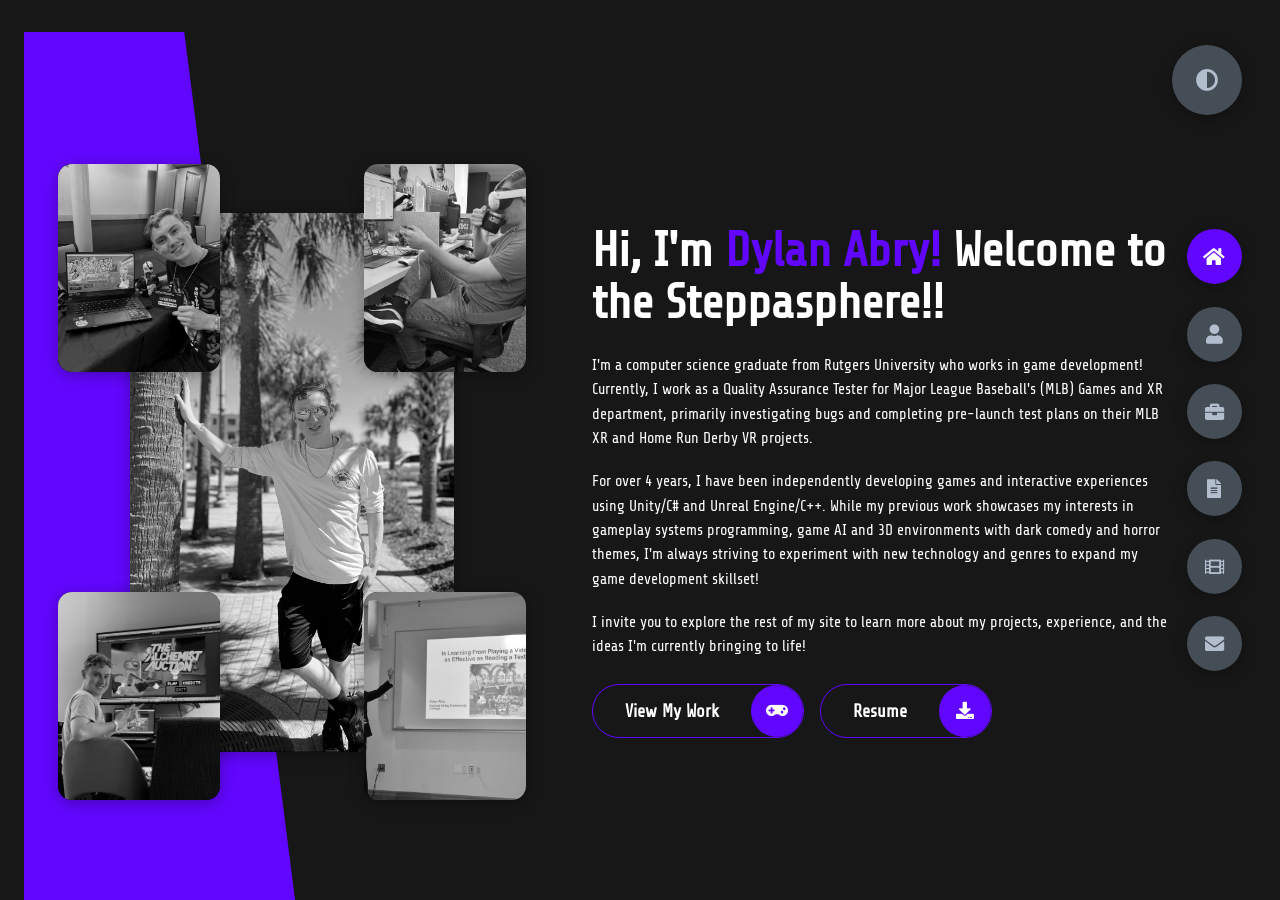
==== commit ecbf61cb: "Embedded Video Test" ====
--- a/index.html
+++ b/index.html
@@ -524,9 +524,12 @@
                                 <p class="project-description">
                                     <strong>June 2025 - April 2026</strong>
                                     <br>
-                                    Dr. Fleece deFraud is back for revenge in this expanded sequel of The Assassin Auction! 
-                                    Explore interactive environments, test your cognitive skills in brain-teasing bonus games, 
-                                    strategically bid for world-famous potions, and even fight in an RPG boss battle in this 
+                                    Dr. Fleece deFraud is back for revenge in this expanded sequel of The Assassin
+                                    Auction!
+                                    Explore interactive environments, test your cognitive skills in brain-teasing bonus
+                                    games,
+                                    strategically bid for world-famous potions, and even fight in an RPG boss battle in
+                                    this
                                     astronomically wild adventure!
                                 </p>
 
@@ -678,8 +681,10 @@
                                 <p class="project-description">
                                     <strong>December 2024 - May 2025</strong>
                                     <br>
-                                    Compete against the most feared hitman Fleece deFraud in a strategic auction where you bid for weapons 
-                                    of different tiers! Manage your money, take calculated risks, practice your shooting in bonus games, 
+                                    Compete against the most feared hitman Fleece deFraud in a strategic auction where
+                                    you bid for weapons
+                                    of different tiers! Manage your money, take calculated risks, practice your shooting
+                                    in bonus games,
                                     and outsmart deFraud across an unpredictable series of bidding rounds.
                                     <br>
                                     Received an award for "Excellence in Design" at the Rutgers
@@ -728,9 +733,10 @@
                                 <p class="project-description">
                                     <strong>April 2026</strong>
                                     <br>
-                                    A timed arcade game that challenges the player to complete the four bonus 
-                                    games in The Alchemist Auction across three levels of difficulty. Obtain limited 
-                                    access to the Completionist Cave while attempting to rack up as high of a score as possible 
+                                    A timed arcade game that challenges the player to complete the four bonus
+                                    games in The Alchemist Auction across three levels of difficulty. Obtain limited
+                                    access to the Completionist Cave while attempting to rack up as high of a score as
+                                    possible
                                     in this epic 15-minute experience!
                                 </p>
 
@@ -773,8 +779,9 @@
                                 <p class="project-description">
                                     <strong>August 2024 - October 2024</strong>
                                     <br>
-                                    After getting thrown in a dungeon for attempting to dine and dash, you plan 
-                                    to obtain the cash for your meal by breaking into a locked safe. However, be cautious... 
+                                    After getting thrown in a dungeon for attempting to dine and dash, you plan
+                                    to obtain the cash for your meal by breaking into a locked safe. However, be
+                                    cautious...
                                     if caught by Chef Scarver, there will be deadly consequences!
                                 </p>
 
@@ -911,9 +918,9 @@
                     <!-- Wuvlie Warfare -->
                     <div class="project-card" data-engine="unity">
 
-                        <a href="projects/wuvlie-warfare.html" class="project-card-link">
+                        <div class="project-card-link">
                             <div class="project-image">
-                                <img src="img/wuvlie-warfare.jpg" alt="Wuvlie Warfare">
+                                <img src="img/WuvlieWarfare.png" alt="Wuvlie Warfare">
                             </div>
 
                             <div class="project-content">
@@ -944,13 +951,13 @@
                                 </div>
                             </div>
 
-                        </a>
+                        </div>
                     </div>
 
                     <!-- Satchy's Solo -->
                     <div class="project-card" data-engine="unity">
 
-                        <a href="projects/satchys-solo.html" class="project-card-link">
+                        <div class="project-card-link">
                             <div class="project-image">
                                 <img src="img/SatchysSolo.png" alt="Satchy's Solo">
                             </div>
@@ -981,7 +988,7 @@
                                 </div>
 
                             </div>
-                        </a>
+                        </div>
 
                     </div>
 
@@ -989,7 +996,7 @@
                     <!-- FAFOHouse -->
                     <div class="project-card" data-engine="unreal">
 
-                        <a href="projects/fafohouse.html" class="project-card-link">
+                        <div class="project-card-link">
 
                             <div class="project-image">
                                 <img src="img/FAFOHouse.png" alt="FAFOHouse">
@@ -1020,7 +1027,7 @@
                                 </div>
 
                             </div>
-                        </a>
+                        </div>
                     </div>
 
                 </div>
@@ -1066,9 +1073,10 @@
                 <div class="animation-card">
 
                     <div class="animation-video">
-                        <video controls preload="metadata">
-                            <source src="animations/Skiksraceinspace(1).mp4" type="video/mp4">
-                        </video>
+                        <iframe src="https://www.youtube.com/embed/21PbOSmCHQU" title="Skiks in The Race in Space"
+                            allow="accelerometer; autoplay; clipboard-write; encrypted-media; gyroscope; picture-in-picture; web-share"
+                            allowfullscreen>
+                        </iframe>
                     </div>
 
                     <div class="animation-content">
@@ -1104,9 +1112,12 @@
                 <div class="animation-card">
 
                     <div class="animation-video">
-                        <video controls preload="metadata">
-                            <source src="animations/Eiranim - Made With Clipchamp 1.mp4" type="video/mp4">
-                        </video>
+                        <iframe width="560" height="315"
+                            src="https://www.youtube.com/embed/_BQq1OhoDSo?si=uvbQqKJoICjE7Kmn"
+                            title="YouTube video player" frameborder="0"
+                            allow="accelerometer; autoplay; clipboard-write; encrypted-media; gyroscope; picture-in-picture; web-share"
+                            referrerpolicy="strict-origin-when-cross-origin" allowfullscreen>
+                        </iframe>
                     </div>
 
                     <div class="animation-content">
@@ -1138,9 +1149,12 @@
                 <div class="animation-card">
 
                     <div class="animation-video">
-                        <video controls preload="metadata">
-                            <source src="animations/Draggodactyl.mov" type="video/mp4">
-                        </video>
+                        <iframe width="560" height="315"
+                            src="https://www.youtube.com/embed/_Qd50mHCzPw?si=nrRhXS2Nwx2LT54U"
+                            title="YouTube video player" frameborder="0"
+                            allow="accelerometer; autoplay; clipboard-write; encrypted-media; gyroscope; picture-in-picture; web-share"
+                            referrerpolicy="strict-origin-when-cross-origin" allowfullscreen>
+                        </iframe>
                     </div>
 
                     <div class="animation-content">
@@ -1175,9 +1189,10 @@
                 <div class="animation-card">
 
                     <div class="animation-video">
-                        <video controls preload="metadata">
-                            <source src="animations/Img 1242.mp4" type="video/mp4">
-                        </video>
+                        <iframe src="https://www.youtube.com/embed/PZqM6X1-8Yo" title="The Safe!"
+                            allow="accelerometer; autoplay; clipboard-write; encrypted-media; gyroscope; picture-in-picture; web-share"
+                            allowfullscreen>
+                        </iframe>
                     </div>
 
                     <div class="animation-content">
@@ -1209,9 +1224,10 @@
                 <div class="animation-card">
 
                     <div class="animation-video">
-                        <video controls preload="metadata">
-                            <source src="animations/My Movie.mp4" type="video/mp4">
-                        </video>
+                        <iframe src="https://www.youtube.com/embed/Lr9mqyO3fLc" title="Finding Mrs. Switch"
+                            allow="accelerometer; autoplay; clipboard-write; encrypted-media; gyroscope; picture-in-picture; web-share"
+                            allowfullscreen>
+                        </iframe>
                     </div>
 
                     <div class="animation-content">
@@ -1242,9 +1258,11 @@
                 <div class="animation-card">
 
                     <div class="animation-video">
-                        <video controls preload="metadata">
-                            <source src="animations/Coneundrum.mp4" type="video/mp4">
-                        </video>
+                        <iframe src="https://www.youtube.com/embed/ocHTCoZTAaM"
+                            title="Skiks and Nello in The Cone-undrum"
+                            allow="accelerometer; autoplay; clipboard-write; encrypted-media; gyroscope; picture-in-picture; web-share"
+                            allowfullscreen>
+                        </iframe>
                     </div>
 
                     <div class="animation-content">
--- a/styles/styles.css
+++ b/styles/styles.css
@@ -577,6 +577,10 @@
   font-weight: 500;
 }
 
+.light-mode .timeline .timeline-item::before {
+  background-color: #959595;
+}
+
 /*Portfolios*/
 .portfolio {
   padding-bottom: 5rem;
@@ -750,6 +754,9 @@
 .portfolio .project-links a:hover {
   color: var(--color-secondary);
 }
+.portfolio .in-progress-section .project-card-link {
+  cursor: default;
+}
 
 /* Blogs Section*/
 .blogs {
@@ -879,11 +886,11 @@
   font-size: 0.8rem;
   text-transform: uppercase;
   letter-spacing: 1px;
-  color: var(--color-grey-3);
+  color: #9ca3af;
 }
 .contact-item .contact-details p {
   margin: 0.15rem 0 0;
-  color: var(--color-white);
+  color: #ffffff;
   line-height: 1.4;
 }
 
@@ -902,7 +909,7 @@
   border-radius: 50%;
   background-color: #252525;
   border: 1px solid #333;
-  color: var(--color-grey-2);
+  color: #b2becd;
   transition: all 0.25s ease;
 }
 .contact-icons a:hover {
@@ -1049,13 +1056,33 @@
   overflow: hidden;
   background-color: #000;
 }
-.animation-video video {
+.animation-video video, .animation-video iframe {
   display: block;
   width: 100%;
   height: 100%;
   -o-object-fit: contain;
      object-fit: contain;
   background-color: #000;
+}
+.animation-video video {
+  -o-object-fit: contain;
+     object-fit: contain;
+}
+
+.featured-media {
+  grid-column: 1/-1;
+}
+.featured-media video, .featured-media iframe {
+  display: block;
+  width: 100%;
+  height: 100%;
+  -o-object-fit: contain;
+     object-fit: contain;
+  background-color: #000;
+}
+.featured-media video {
+  -o-object-fit: contain;
+     object-fit: contain;
 }
 
 /* TEXT AREA */
@@ -1364,4 +1391,71 @@
   font-size: 6.3rem;
   white-space: nowrap;
   opacity: 0.05;
+}
+
+.light-mode .main-title h2 .bg-text {
+  color: #191d2b;
+  opacity: 0.07;
+}
+
+/* =========================
+   PROJECT GAMEPLAY MEDIA
+========================= */
+.gameplay-media-grid {
+  display: grid;
+  grid-template-columns: repeat(2, minmax(0, 1fr));
+  gap: 2rem;
+  margin-top: 2rem;
+}
+
+.gameplay-media-card {
+  overflow: hidden;
+  background-color: var(--color-grey-5);
+  color: var(--color-grey-6);
+  border-radius: 15px;
+  box-shadow: var(--box-shadow-1);
+  transition: transform 0.3s ease, box-shadow 0.3s ease;
+}
+.gameplay-media-card:hover {
+  transform: translateY(-5px);
+  box-shadow: 0 12px 30px rgba(0, 0, 0, 0.25);
+}
+
+.gameplay-media {
+  width: 100%;
+  aspect-ratio: 16/9;
+  overflow: hidden;
+  background-color: #000;
+}
+.gameplay-media img,
+.gameplay-media video {
+  display: block;
+  width: 100%;
+  height: 100%;
+  -o-object-fit: cover;
+     object-fit: cover;
+}
+.gameplay-media video {
+  -o-object-fit: contain;
+     object-fit: contain;
+}
+
+.gameplay-media-text {
+  padding: 1.5rem;
+}
+.gameplay-media-text h3 {
+  margin-bottom: 0.7rem;
+  color: var(--color-grey-6);
+  font-size: 1.25rem;
+}
+.gameplay-media-text p {
+  color: var(--color-grey-3);
+  line-height: 1.6;
+  font-size: 0.95rem;
+}
+
+@media screen and (max-width: 800px) {
+  .gameplay-media-grid {
+    grid-template-columns: 1fr;
+  }
 }/*# sourceMappingURL=styles.css.map */
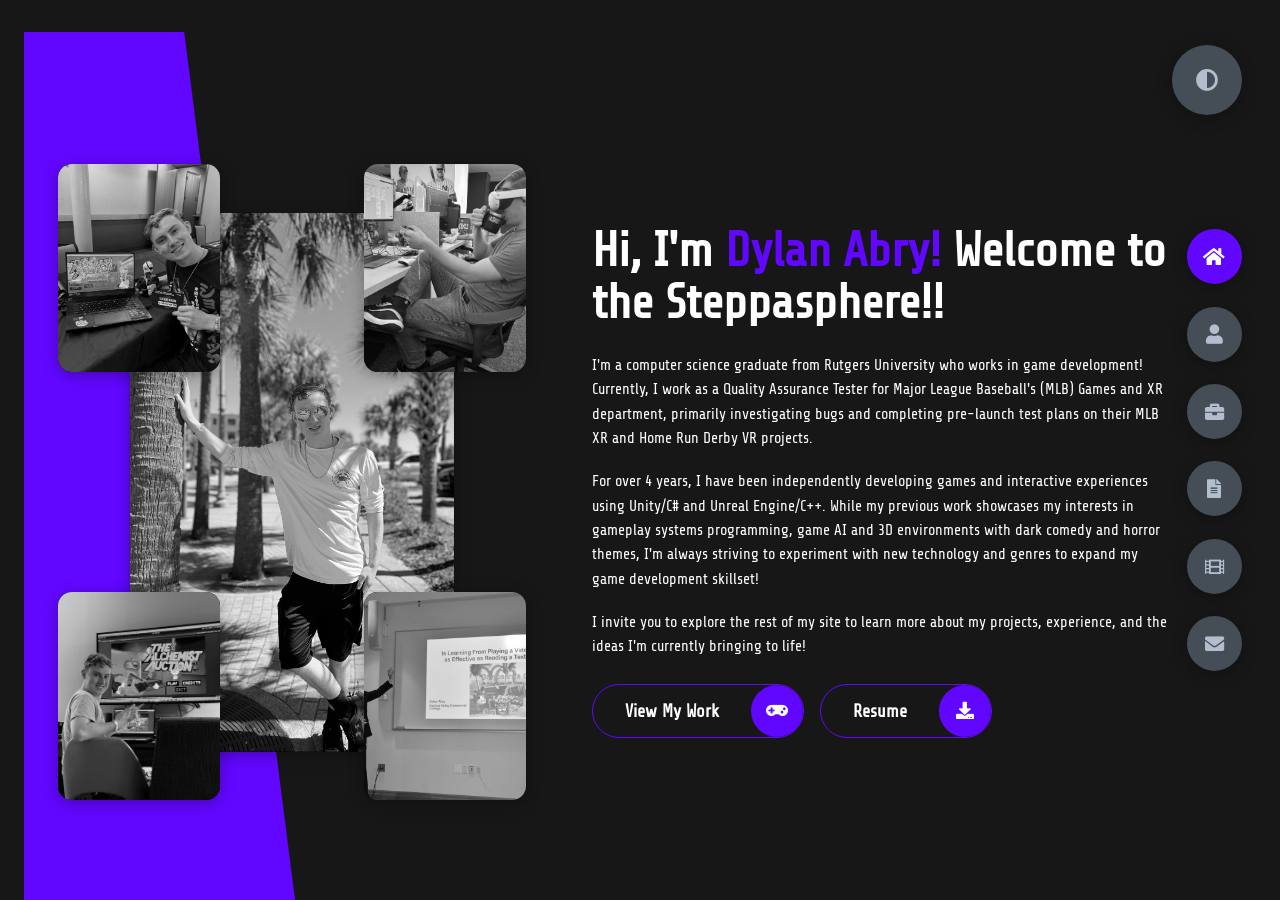
==== commit 961fbaea: "New Resume" ====
--- a/index.html
+++ b/index.html
@@ -71,7 +71,7 @@
                         </span>
                     </a>
 
-                    <a href="files/DylanAbryResumeEntry2026.pdf" class="main-btn">
+                    <a href="files/DylanAbryProResume.pdf" class="main-btn">
                         <span class="btn-text">Resume</span>
                         <span class="btn-icon">
                             <i class="fas fa-download"></i>
@@ -213,7 +213,7 @@
                         to life.
                     </p>
                     <div class="btn-con">
-                        <a href="files/DylanAbryResumeEntry2026.pdf" class="main-btn">
+                        <a href="files/DylanAbryProResume.pdf" class="main-btn">
                             <span class="btn-text">Resume</span>
                             <span class="btn-icon"><i class="fas fa-download"></i></span>
                         </a>
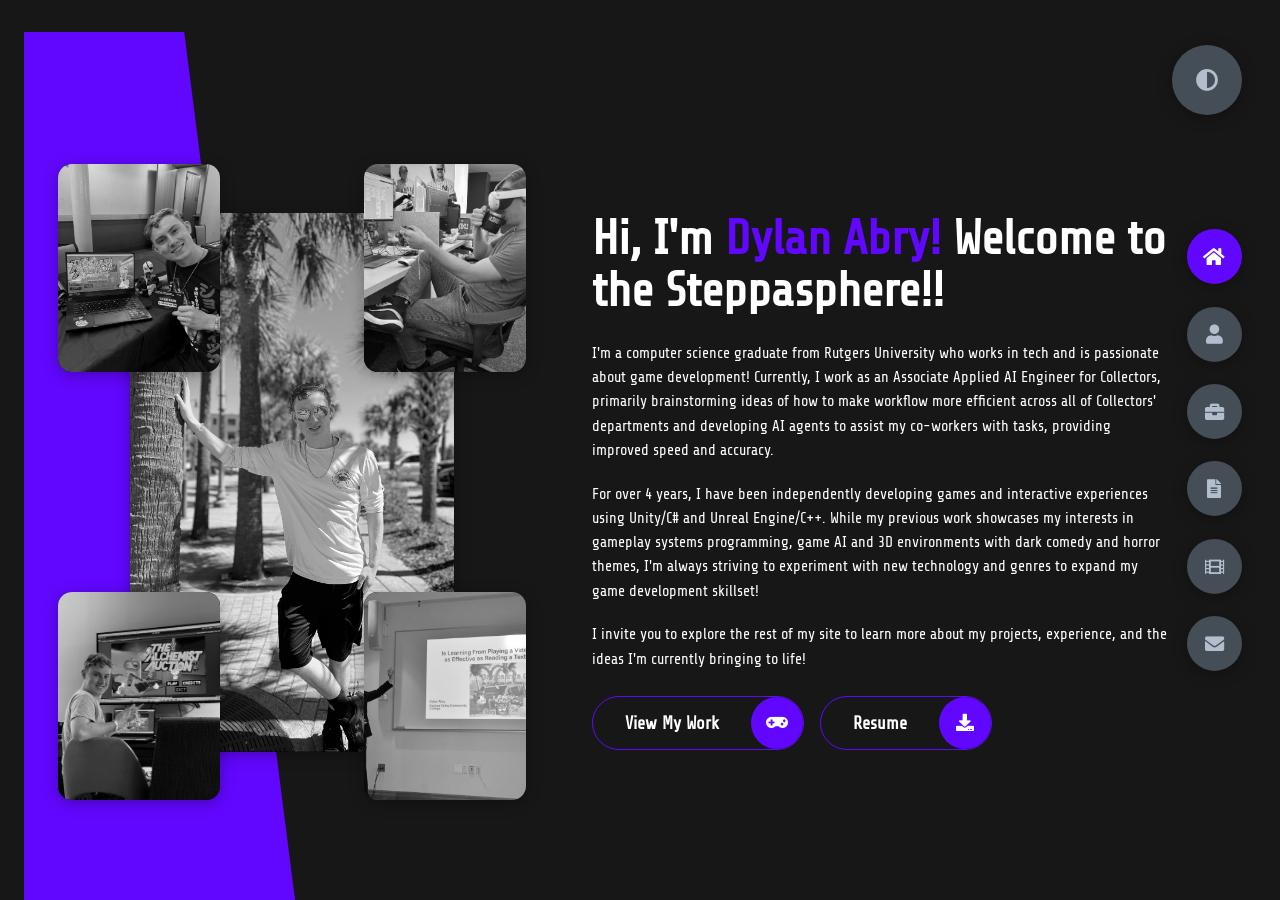
==== commit 1cdc7fd1: "Wuvlie Warfare Updates Complete" ====
--- a/index.html
+++ b/index.html
@@ -43,11 +43,10 @@
                     Hi, I'm <span>Dylan Abry!</span> Welcome to the Steppasphere!!
                 </h1>
                 <p>
-                    I'm a computer science graduate from Rutgers University who works in game development!
-                    Currently, I work as a Quality Assurance Tester for Major League Baseball's (MLB) Games and XR
-                    department, primarily
-                    investigating bugs and completing pre-launch test plans on their MLB XR and Home Run Derby VR
-                    projects.
+                    I'm a computer science graduate from Rutgers University who works in tech and is passionate about game development!
+                    Currently, I work as an Associate Applied AI Engineer for Collectors, primarily brainstorming 
+                    ideas of how to make workflow more efficient across all of Collectors' departments and developing 
+                    AI agents to assist my co-workers with tasks, providing improved speed and accuracy. 
 
                 </p>
                 <p>
@@ -55,13 +54,11 @@
                     using Unity/C# and Unreal Engine/C++. While my previous work showcases my interests
                     in gameplay systems programming, game AI and 3D environments with dark comedy and horror
                     themes, I'm always striving to experiment with new technology and genres to expand my game
-                    development
-                    skillset!
+                    development skillset!
                 </p>
                 <p>
                     I invite you to explore the rest of my site to learn more about my projects, experience, and the
-                    ideas
-                    I'm currently bringing to life!
+                    ideas I'm currently bringing to life!
                 </p>
                 <div class="btn-con">
                     <a href="#portfolio" class="main-btn view-work-btn">
@@ -199,11 +196,11 @@
                     </p>
                     <br>
                     <p>
-                        That mindset didn't stop when I graduated. Working professionally in Games and XR for Major
-                        League Baseball (MLB) while continuing to develop independent projects has only reinforced how
-                        much there still is to learn. I've been able to experience game development from a new
-                        perspective by testing projects built by professional teams, while continuing to experiment with
-                        my own ideas outside of work.
+                        That mindset didn't stop when I graduated. Working as a Quality Assurance tester for Major League Baseball in New York City 
+                        has exposed me to the world of VR and has helped me expand my technological skillset even further. Now, I currently work professionally 
+                        as an Associate Applied AI Engineer for Collectors while continuing to develop independent projects, which has only reinforced how
+                        much there still is to learn. I've been able to experience technology from a new perspective by building projects with professional teams, 
+                        while continuing to experiment with my own ideas outside of work.
                     </p>
                     <br>
                     <p>
@@ -248,14 +245,41 @@
             <h4 class="stat-title">My Journey</h4>
             <div class="timeline">
 
+                <!-- Collectors -->
+                <div class="timeline-item">
+                    <div class="tl-icon">
+                        <i class="fas fa-microchip"></i>
+                    </div>
+
+                    <div class="timeline-content">
+                        <p class="tl-duration">November 2026 - Present</p>
+
+                        <h5>
+                            Associate Applied AI Engineer
+                            <span>Collectors - Jersey City, NJ</span>
+                        </h5>
+
+                        <p class="timeline-description">
+                            
+                        </p>
+
+                        <div class="timeline-skills">
+                            <span>Jira</span>
+                            <span>AI Agent Development</span>
+                            <span>Lovable</span>
+                            <span>Claude Code</span>
+                            <span>Git / GitHub</span>
+                        </div>
+                    </div>
+                </div>
                 <!-- MLB -->
                 <div class="timeline-item">
                     <div class="tl-icon">
-                        <i class="fas fa-briefcase"></i>
+                        <i class="fas fa-brain"></i>
                     </div>
 
                     <div class="timeline-content">
-                        <p class="tl-duration">June 2026 - Present</p>
+                        <p class="tl-duration">June 2026 - November 2026</p>
 
                         <h5>
                             Quality Assurance Tester
@@ -264,9 +288,7 @@
 
                         <p class="timeline-description">
                             - Performed system, regression, and functional testing across MLB game and XR products,
-                            including Home Run Derby VR
-                            and MLB The Show Mobile, across Meta Quest 3, Google XR, Apple Vision Pro, iPhone, PC,
-                            Switch, and PlayStation.
+                            including Home Run Derby VR and MLB XR, across Meta Quest 3, Google XR, Apple Vision Pro, iPhone and PC.
                             <br>
                             - Conducted a variety of edge case tests to discover and reproduce bugs, and established
                             reliable reproduction steps
@@ -284,9 +306,9 @@
                             - Assist Brand Compliance Lead with licensing to ensure ballpark, player, and uniform data
                             is accurate and up to date.
                             <br>
-                            - <strong>MLB XR</strong>: <strong>51 </strong> bugs discovered and reported
-                            <br>
-                            - <strong>Home Run Derby VR</strong>: <strong>4 </strong> bugs discovered and reported
+                            - <strong>MLB XR</strong>: <strong>81 </strong> bugs discovered and reported
+                            <br>
+                            - <strong>Home Run Derby VR</strong>: <strong>10 </strong> bugs discovered and reported
 
                         </p>
 
@@ -321,9 +343,9 @@
                         </h5>
 
                         <p class="timeline-description">
-                            - Independently completed 8 games and interactive experiences from initial concept through
+                            - Independently completed 9 games and interactive experiences from initial concept through
                             playable builds using Unity/C#
-                            and Unreal Engine C++.
+                            and Unreal Engine/C++.
                             <br>
                             - Handled the full development process including prototyping, programming, testing,
                             debugging,
@@ -501,6 +523,53 @@
                 <div class="portfolio-grid">
 
                     <!-- Project 1 -->
+                    <!-- Wuvlie Warfare -->
+                    <div class="project-card" data-engine="unity">
+                        <a href="projects/wuvlie-warfare.html" class="project-card-link">
+                            <div class="project-image">
+                                <img src="img/WuvlieWarfare.jpg" alt="Wuvlie Warfare">
+                            </div>
+
+                            <div class="project-content">
+
+                                <div class="project-heading">
+                                    <h4>Wuvlie Warfare</h4>
+
+                                    <span class="project-status completed">
+                                        Completed
+                                    </span>
+                                </div>
+
+                                <p class="project-type">
+                                    VR Arcade Shooter
+                                </p>
+
+                                <p class="project-description">
+                                    <strong>July 2026 - November 2026</strong>
+                                    <br>
+                                    A thrilling fast-paced VR arcade shooter where opening chests,
+                                    collecting sweet treats, shooting plushies, and achieving the highest
+                                    score has never been more fun! With three 3D maps to immerse in, Pinchypup,
+                                    Hoppo, Shellshark, and Rattlemeowser, the four members of the Wuvlie family,
+                                    are excited for a playdate with you!
+                                </p>
+
+                                <div class="project-skills">
+                                    <span>Unity</span>
+                                    <span>C#</span>
+                                    <span>VR/XR Interaction Toolkit</span>
+                                    <span>AI Behavior Graphs</span>
+                                    <span>NavMesh</span>
+                                    <span>Blender</span>
+                                    <span>Procedural Reward/Enemy Spawning</span>
+                                    <span>Performance Optimization</span>
+                                    <span>Audio Design</span>
+                                    <span>Android/Meta Quest Deployment</span>
+                                </div>
+                            </div>
+
+                        </a>
+                    </div>
                     <div class="project-card" data-engine="unity">
                         <a href="projects/alchemist-auction.html" class="project-card-link">
                             <div class="project-image">
@@ -914,45 +983,6 @@
                 </p>
 
                 <div class="portfolio-grid">
-
-                    <!-- Wuvlie Warfare -->
-                    <div class="project-card" data-engine="unity">
-
-                        <div class="project-card-link">
-                            <div class="project-image">
-                                <img src="img/WuvlieWarfare.png" alt="Wuvlie Warfare">
-                            </div>
-
-                            <div class="project-content">
-
-                                <div class="project-heading">
-                                    <h4>Wuvlie Warfare</h4>
-
-                                    <span class="project-status in-development">
-                                        In Development
-                                    </span>
-                                </div>
-
-                                <p class="project-type">
-                                    VR Arcade Shooter
-                                </p>
-
-                                <p class="project-description">
-                                    <strong>July 2026 - November 2026 (Expected)</strong>
-                                </p>
-
-                                <div class="project-skills">
-                                    <span>Unity</span>
-                                    <span>C#</span>
-                                    <span>VR/XR Interaction Toolkit</span>
-                                    <span>AI Behavior Graphs</span>
-                                    <span>NavMesh</span>
-                                    <span>Blender</span>
-                                </div>
-                            </div>
-
-                        </div>
-                    </div>
 
                     <!-- Satchy's Solo -->
                     <div class="project-card" data-engine="unity">
--- a/styles/styles.css
+++ b/styles/styles.css
@@ -35,6 +35,18 @@
   --color-grey-6: #51535a;
 }
 
+html,
+body {
+  max-width: 100%;
+  overflow-x: hidden;
+}
+
+img,
+video,
+iframe {
+  max-width: 100%;
+}
+
 body {
   background-color: var(--color-primary);
   font-family: "Share Tech", sans-serif;
@@ -224,8 +236,7 @@
 .header-content .left-header .image img {
   width: 100%;
   height: 100%;
-  -o-object-fit: cover;
-     object-fit: cover;
+  object-fit: cover;
   transition: all 0.4s ease-in-out;
   filter: grayscale(100%);
 }
@@ -418,8 +429,7 @@
   width: 100%;
   height: 100%;
   display: block;
-  -o-object-fit: cover;
-     object-fit: cover;
+  object-fit: cover;
 }
 .about-photo img {
   transition: transform 0.4s ease-in-out;
@@ -680,8 +690,7 @@
   display: block;
   width: 100%;
   height: 100%;
-  -o-object-fit: cover;
-     object-fit: cover;
+  object-fit: cover;
   transition: transform 0.4s ease;
 }
 .portfolio .project-card:hover .project-image img {
@@ -761,7 +770,7 @@
 /* Blogs Section*/
 .blogs {
   display: grid;
-  grid-template-columns: repeat(3, 1fr);
+  grid-template-columns: repeat(auto-fill, minmax(min(100%, 380px), 1fr));
   grid-gap: 2rem;
   margin-top: 3rem;
 }
@@ -785,8 +794,7 @@
 .blogs .blog img {
   width: 100%;
   height: 300px;
-  -o-object-fit: cover;
-     object-fit: cover;
+  object-fit: cover;
   border-top-left-radius: 5px;
   border-top-right-radius: 5px;
   filter: grayscale(100%);
@@ -934,6 +942,9 @@
   box-shadow: 0 10px 30px rgba(0, 0, 0, 0.25);
 }
 
+.contact-form {
+  /* NAME + EMAIL ROW */
+}
 .contact-form .input-control {
   margin-bottom: 1.2rem;
 }
@@ -950,9 +961,6 @@
   padding: 1rem 1.2rem;
   transition: border-color 0.25s ease, box-shadow 0.25s ease, background-color 0.25s ease;
 }
-.contact-form .input-control input::-moz-placeholder, .contact-form .input-control textarea::-moz-placeholder {
-  color: #858585;
-}
 .contact-form .input-control input::placeholder,
 .contact-form .input-control textarea::placeholder {
   color: #858585;
@@ -966,9 +974,6 @@
 .contact-form .input-control textarea {
   resize: vertical;
   min-height: 190px;
-}
-.contact-form {
-  /* NAME + EMAIL ROW */
 }
 .contact-form .i-c-2 {
   display: grid;
@@ -1060,13 +1065,11 @@
   display: block;
   width: 100%;
   height: 100%;
-  -o-object-fit: contain;
-     object-fit: contain;
+  object-fit: contain;
   background-color: #000;
 }
 .animation-video video {
-  -o-object-fit: contain;
-     object-fit: contain;
+  object-fit: contain;
 }
 
 .featured-media {
@@ -1076,13 +1079,11 @@
   display: block;
   width: 100%;
   height: 100%;
-  -o-object-fit: contain;
-     object-fit: contain;
+  object-fit: contain;
   background-color: #000;
 }
 .featured-media video {
-  -o-object-fit: contain;
-     object-fit: contain;
+  object-fit: contain;
 }
 
 /* TEXT AREA */
@@ -1226,8 +1227,7 @@
   display: block;
   width: 100%;
   aspect-ratio: 16/9;
-  -o-object-fit: cover;
-     object-fit: cover;
+  object-fit: cover;
   transition: transform 0.4s ease;
 }
 .project-details .project-details-image:hover img {
@@ -1432,12 +1432,10 @@
   display: block;
   width: 100%;
   height: 100%;
-  -o-object-fit: cover;
-     object-fit: cover;
+  object-fit: cover;
 }
 .gameplay-media video {
-  -o-object-fit: contain;
-     object-fit: contain;
+  object-fit: contain;
 }
 
 .gameplay-media-text {
@@ -1458,4 +1456,228 @@
   .gameplay-media-grid {
     grid-template-columns: 1fr;
   }
-}/*# sourceMappingURL=styles.css.map */+}
+/* =====================================================
+   RESPONSIVE LAYOUT
+   Desktop (1920px) keeps the original look. Below that,
+   spacing and columns shrink step by step so the site
+   fits laptops, tablets and phones without cutoffs.
+===================================================== */
+@media screen and (max-width: 1600px) {
+  section {
+    padding: 3rem 10rem;
+  }
+  #about {
+    padding: 3rem 8rem 5rem 6rem;
+  }
+}
+@media screen and (max-width: 1200px) {
+  section {
+    padding: 3rem 7rem 3rem 3rem;
+  }
+  #about {
+    padding: 3rem 7rem 5rem 3rem;
+  }
+  .main-title h2 {
+    font-size: 3.2rem;
+  }
+  .main-title h2 .bg-text {
+    font-size: 5rem;
+  }
+  .about-container {
+    grid-template-columns: 1fr;
+    gap: 3rem;
+  }
+  .about-photos {
+    display: grid;
+    grid-template-columns: repeat(2, minmax(0, 1fr));
+    gap: 1.5rem;
+    max-width: 900px;
+  }
+  .about-photo {
+    height: auto;
+    aspect-ratio: 4/3;
+  }
+  .contact-content-container {
+    grid-template-columns: 1fr;
+    gap: 3rem;
+  }
+}
+@media screen and (max-width: 900px) {
+  .portfolio .portfolio-grid,
+  .animation-grid {
+    grid-template-columns: 1fr;
+  }
+  .main-title h2 {
+    font-size: 2.8rem;
+  }
+  .main-title h2 .bg-text {
+    font-size: 4rem;
+  }
+}
+@media screen and (max-width: 768px) {
+  section,
+  #about {
+    padding: 4.5rem 1.25rem 7rem;
+  }
+  .header-content {
+    padding: 5rem 1.25rem 7rem;
+  }
+  .controls {
+    top: auto;
+    bottom: 0;
+    left: 0;
+    right: 0;
+    transform: none;
+    flex-direction: row;
+    justify-content: space-around;
+    padding: 0.5rem 0.5rem calc(0.5rem + env(safe-area-inset-bottom));
+    background-color: var(--color-primary);
+    box-shadow: 0 -3px 15px rgba(0, 0, 0, 0.3);
+  }
+  .controls .control {
+    width: 46px;
+    height: 46px;
+    margin: 0;
+    padding: 0;
+  }
+  .controls .control i {
+    font-size: 1.05rem;
+  }
+  .theme-btn {
+    top: 1rem;
+    right: 1rem;
+    width: 46px;
+    height: 46px;
+    z-index: 11;
+  }
+  .theme-btn i {
+    font-size: 1.1rem;
+  }
+  .main-title h2 {
+    font-size: 2.3rem;
+    padding: 0 2.5rem;
+  }
+  .main-title h2 .bg-text {
+    font-size: 3rem;
+  }
+  .btn-con {
+    flex-wrap: wrap;
+  }
+  .main-btn .btn-text {
+    padding: 0 1.2rem;
+  }
+  .about-container {
+    padding-top: 2rem;
+    padding-bottom: 2rem;
+  }
+  .about-container .left-about h4 {
+    font-size: 1.5rem;
+  }
+  .stat-title {
+    padding: 2.5rem 0;
+  }
+  .stat-title::before {
+    width: 70%;
+  }
+  .timeline {
+    padding-bottom: 2rem;
+  }
+  .timeline .timeline-item {
+    padding-left: 3.25rem;
+    padding-bottom: 3rem;
+  }
+  .timeline .timeline-item::before {
+    left: 19px;
+  }
+  .timeline .timeline-item .tl-icon {
+    width: 40px;
+    height: 40px;
+  }
+  .timeline .timeline-item .tl-icon i {
+    font-size: 1rem;
+  }
+  .timeline .timeline-item .timeline-content {
+    padding-left: 0;
+  }
+  .timeline .timeline-item h5 {
+    font-size: 1.2rem;
+  }
+  .timeline .timeline-item h5 span {
+    font-size: 1rem;
+  }
+  .portfolio .portfolio-filters {
+    flex-wrap: wrap;
+    margin-bottom: 2rem;
+  }
+  .portfolio .portfolio-section {
+    margin-bottom: 3rem;
+  }
+  .portfolio .portfolio-section-title {
+    font-size: 1.5rem;
+  }
+  .portfolio .project-heading {
+    flex-wrap: wrap;
+    gap: 0.6rem;
+  }
+  .portfolio .project-heading h4 {
+    font-size: 1.3rem;
+  }
+  .portfolio .project-content {
+    padding: 1.2rem;
+  }
+  .blogs .blog img {
+    height: auto;
+    aspect-ratio: 16/9;
+  }
+  .animation-heading {
+    flex-wrap: wrap;
+    gap: 0.6rem;
+  }
+  .animation-heading h4 {
+    font-size: 1.3rem;
+  }
+  .animation-content {
+    padding: 1.2rem;
+  }
+  .contact-content-container {
+    padding-top: 2.5rem;
+    padding-bottom: 2rem;
+  }
+  .left-contact h4 {
+    font-size: 1.6rem;
+  }
+  .contact-item .contact-details p {
+    overflow-wrap: anywhere;
+  }
+  .right-contact {
+    padding: 1.25rem;
+  }
+  .gameplay-media-text {
+    padding: 1.2rem;
+  }
+}
+@media screen and (max-width: 600px) {
+  .about-photos {
+    grid-template-columns: 1fr;
+  }
+  .contact-form .i-c-2 {
+    grid-template-columns: 1fr;
+    gap: 0;
+  }
+  .contact-form .i-c-2 input {
+    margin-bottom: 1.2rem;
+  }
+  .main-title h2 {
+    font-size: 2rem;
+  }
+  .main-title h2 .bg-text {
+    font-size: 2.6rem;
+  }
+}
+@media screen and (min-width: 1001px) and (max-height: 800px) {
+  .header-content .left-header .photo-collage {
+    height: 80vh;
+    min-height: 0;
+  }
+}
